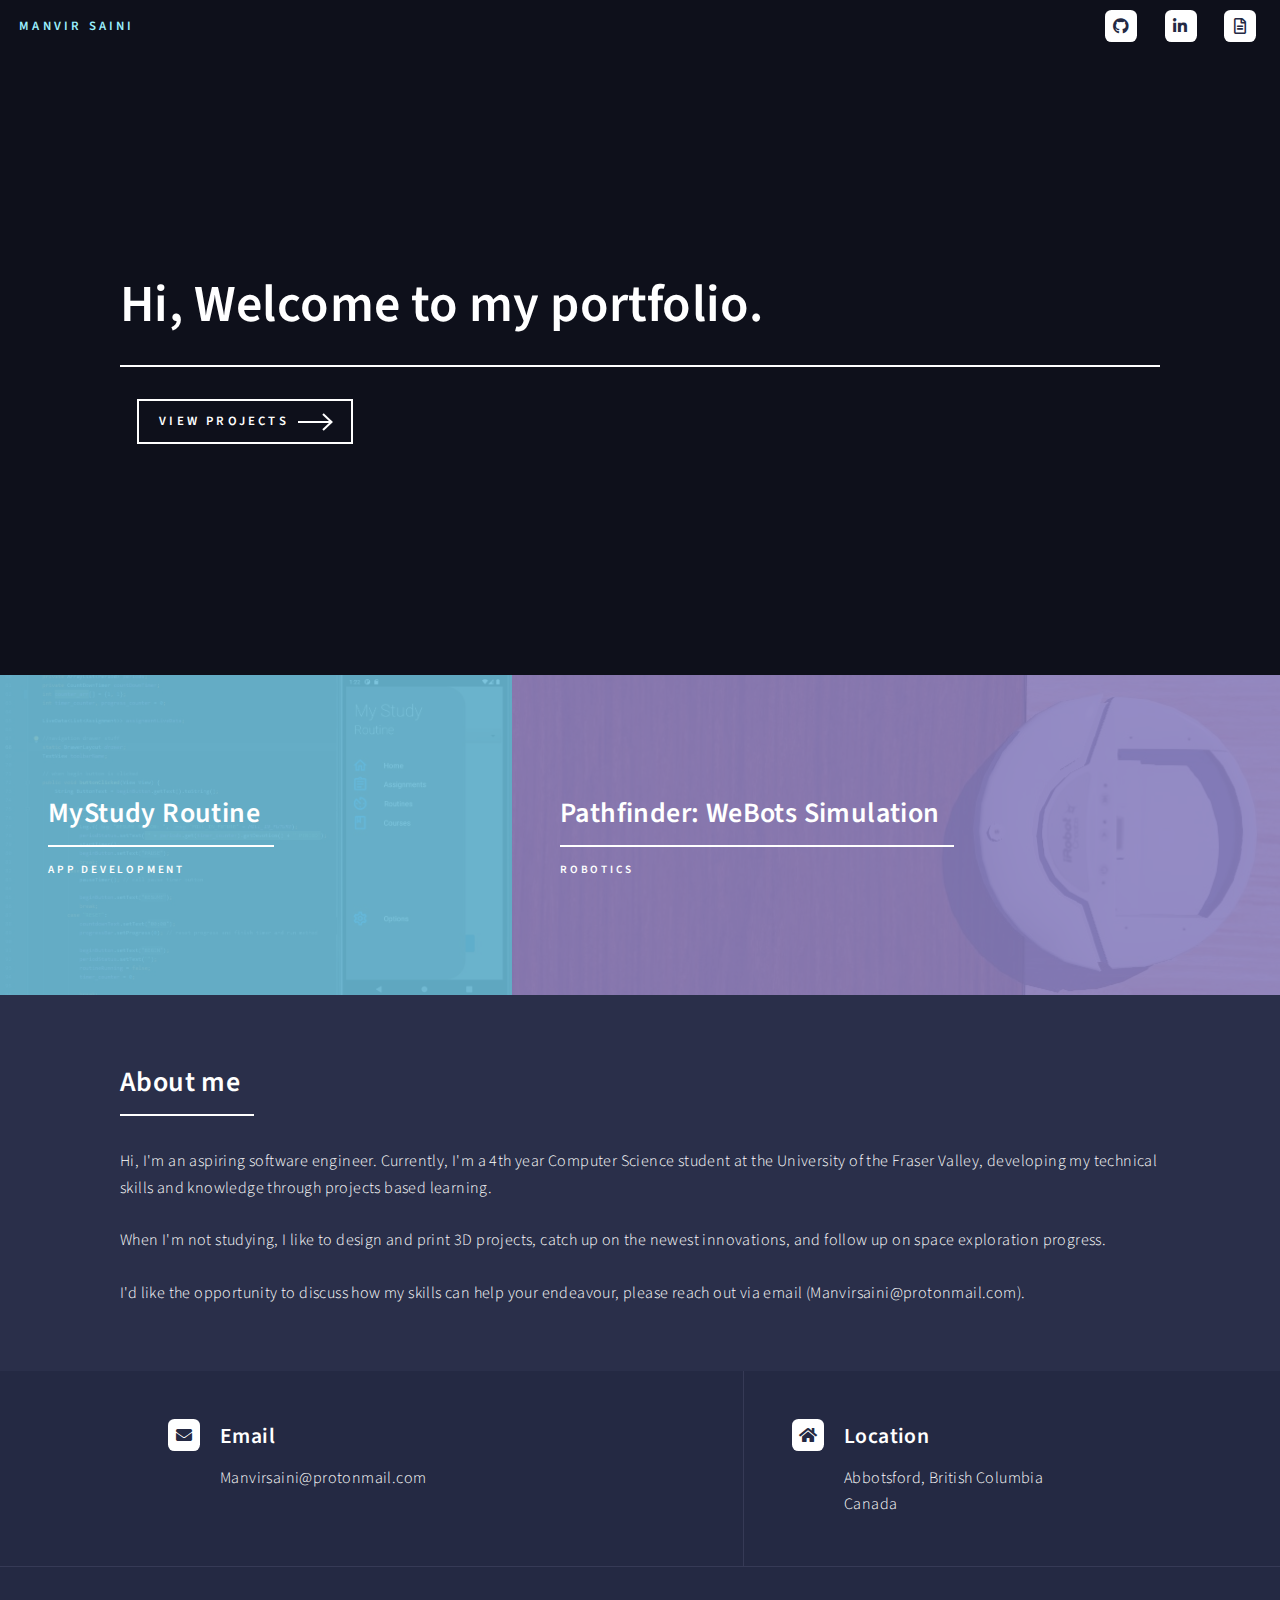
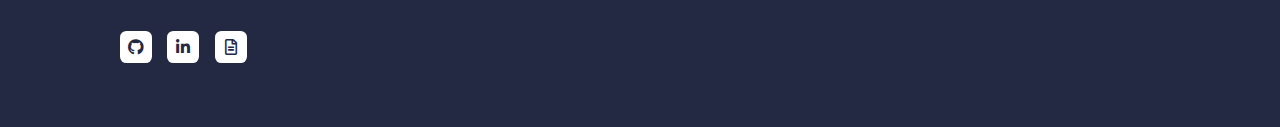
==== index.html @ 6ba1bb06 "fixed typo" ====
<!DOCTYPE HTML>
<html>
	<head>
		<title>Manvir's Portfolio</title>
		<meta charset="utf-8" />
		<meta name="viewport" content="width=device-width, initial-scale=1, user-scalable=no" />
		<link rel="stylesheet" href="assets/css/main.css" />
		<noscript><link rel="stylesheet" href="assets/css/noscript.css" /></noscript>
	</head>
	<body class="is-preload">
		
		<!-- Wrapper -->
		<div id="wrapper">
			
			<!-- Header -->
			<header id="header" class="alt">
				<a href="#two" class="logo"><span>Manvir Saini</span></a>
				
				<nav>
					<!-- <a href="#menu">Menu</a> -->
					<ul class="icons">
						<span><li><a href="https://github.com/manvirSaini" class="icon brands alt fa-github"><span class="label">GitHub</span></a></li></span>
						<span><li><a href="https://ca.linkedin.com/in/manvir-saini-23b30820a?challengeId=AQHy5572lwQhQQAAAXobe3FJ_lUNrQV_htCx8mKEVJ9C26SZuJfIcBvUyEwYtkXVBlSpKmvlD-Rg9SyqmaAj_BFJc_qrAPIp_A&submissionId=27fd4845-d875-8916-86c9-74bd8c653137" class="icon brands alt fa-linkedin-in"><span class="label">LinkedIn</span></a></li></span>
						<li><a href="MDA Resume - Manvir Saini (1).pdf" class="icon regular alt fa-file-alt"><span class="label">Resume</span></a></li>
					</ul>
				</nav>
			</header>
			
			
			<!-- Menu -->
			<!-- <nav id="menu">
				<ul class="links">
					<li><a href="index.html">Home</a></li>
					<li><a href="landing.html">Projects</a></li>
				</ul>
			</nav> -->
			
			<!-- Banner -->
			<section id="banner" class="major">

						<div class="stars">
							<div class="twinkling"></div>
							<!-- <div class="clouds"></div> -->
						</div>
						<div class="inner">
							<header class="major">
								<h1>Hi, Welcome to my portfolio.</h1>
							</header>
							<div class="content">
								<p> </p>
								<ul class="actions">
									<li><a href="#one" class="button next scrolly">View Projects</a></li>
								</ul>
							</div>
						</div>
					</section>

				<!-- Main -->
					<div id="main">

						<!-- One -->
							<section id="one" class="tiles">
								<!-- ###  App Development  ### -->
								<article>
									<span class="image">
										<img src="images/App_Navi.jpg" alt="" />
									</span>
									<header class="major">
										<h3><a href="#" id="myBtn" class="btn">MyStudy Routine</a></h3>
										<p>App Development</p>
									</header>

									<!-- The Modal -->
									<div id="myModal" class="modal">
										<!-- Modal content -->
										<div class="modal-content">
											<div class="modal-header">
												<span class="close">&times;</span>
												<li><h3>MyStudy Routine</h3></li>
											</div>
											<div class="modal-grid">
												<div>
													<img src="images/ezgif.com-gif-maker (3).gif"/>
												</div>
												<div>
													<div>
														<h3>About</h3>
														<p>
															A group collaborative effort to help students manage their school work. MyStudy Routine allows students to:
															<ul>
																<li>Track assignments</li>
																<li>Manage current courses</li>
																<li>Create routines to follow while studying</li>
															</ul>
														</p>
													</div>
													<div>
														<h3>What I learned</h3>
														<ul>
															<li>Using Git for version control with a team </li>
															<li>Software Engineering principals</li>
															<li>Android development</li>
														</ul>
													</div>
													<section>
														<ul class="icons">
															<span><li>Written in Java <i class="icon brands alt fa-java"></i></li></span>

															<span><li>Learn More: <a href="https://github.com/manvirSaini/Comp370-Infinity" class="icon brands alt fa-github"><span class="label">GitHub</span></a></li></span>
															
														</ul>
													</section>
												</div>
											</div>
										</div>
									</div>

								</article>

								<!-- ###  Robotics  ### -->
								<article >
									<span class="image" >
										<img src="images/Rumba.jpg" alt="" />
									</span>
									<header class="major">
										<h3><a href="#" id="myBtn2" class="btn">Pathfinder: WeBots Simulation</a></h3>
										<p>Robotics</p>

									</header>

									<!-- The Modal -->
									<!-- The Modal -->
									<div id="myModal" class="modal">
										<!-- Modal content -->
										<div class="modal-content2">
											<div class="modal-header">
												<span class="close">&times;</span>
												<li><h3>Pathfinder</h3></li>
											</div>
											<div class="modal-grid">
												<div>
													<!-- Slideshow container -->
													<div class="slideshow-container">

														<!-- Full-width images with number and caption text -->
														<div class="mySlides fade">
															<div class="numbertext">1 / 3</div>
															<img src="images/Board1.gif" style="width:100%">
															
														</div>
													
														<div class="mySlides fade">
															<div class="numbertext">2 / 3</div>
															<img src="images/Board2.gif" style="width:100%">
															
														</div>
													
														<div class="mySlides fade">
															<div class="numbertext">3 / 3</div>
															<img src="images/Board3.gif" style="width:100%">
															
														</div>
													
														<!-- Next and previous buttons
														<a class="back" onclick="plusSlides(-1)">&#10094;</a>
														<a class="forward" onclick="plusSlides(1)">&#10095;</a> -->
													</div>
													
													
													<!-- The dots/circles -->
													<!-- <div style="text-align:center">
														<span class="dot" onclick="currentSlide(1)"></span>
														<span class="dot" onclick="currentSlide(2)"></span>
														<span class="dot" onclick="currentSlide(3)"></span>
													</div> -->
												</div>
												<div>
													<div>
														<h3>About</h3>
														<P>An implementation of A* pathfinding algorithm in WeBots Simulator. Using the a 3 stage hierarchy setup this algorithm is able to adapt to it's environment to find its goal location</P>
														
													</div>
													<div>
														<h3>What I learned</h3>
														<ul>
															<li>A* Pathfinding algorithm </li>
															<li>Implementation of physics(Mechanics) into projects</li>
															<li>Use of simulators</li>
														</ul>
													</div>
													<section>
														<ul class="icons">
															<span><li>Written in Python <i class="icon brands alt fa-python"></i></li></span>

															<span><li>Learn More: <a href="https://github.com/manvirSaini/Pathfinder" class="icon brands alt fa-github"><span class="label">GitHub</span></a></li></span>
															
														</ul>
													</section>
												</div>
											</div>
										</div>
									</div>

								</article>

								<!-- <article>
									<span class="image">
										<img src="images/pic03.jpg" alt="" />
									</span>
									<header class="major">
										<h3><a href="landing.html" class="link">Magna</a></h3>
										<p>Lorem etiam nullam</p>
									</header>
								</article>

								<article>
									<span class="image">
										<img src="images/pic04.jpg" alt="" />
									</span>
									<header class="major">
										<h3><a href="landing.html" class="link">Ipsum</a></h3>
										<p>Nisl sed aliquam</p>
									</header>
								</article> -->

								<!-- <article>
									<span class="image">
										<img src="images/pic05.jpg" alt="" />
									</span>
									<header class="major">
										<h3><a href="landing.html" class="link">Consequat</a></h3>
										<p>Ipsum dolor sit amet</p>
									</header>
								</article>

								<article>
									<span class="image">
										<img src="images/pic06.jpg" alt="" />
									</span>
									<header class="major">
										<h3><a href="landing.html" class="link">Etiam</a></h3>
										<p>Feugiat amet tempus</p>
									</header>
								</article> -->
							</section>

						<!-- Two -->
							<section id="two">
								<div class="inner">
									<header class="major">
										<h2>About me</h2>
									</header>
									<p>Hi, I'm an aspiring software engineer. Currently, I'm a 4th year Computer Science student at the University of the Fraser Valley, developing my technical skills and knowledge through projects based learning.<br><br>
										 
									When I'm not studying, I like to design and print 3D projects, catch up on the newest innovations, and follow up on space exploration progress. 
										
									<br><br>
									I'd like the opportunity to discuss how my skills can help your endeavour, please reach out via email (Manvirsaini@protonmail.com). </p>
									<!-- <ul class="actions">
										<li><a href="landing.html" class="button next">Get Started</a></li>
									</ul> -->
								</div>
							</section>

					</div>

				<!-- Contact -->
					<section id="contact">
						<div class="inner">
							<section class="split">
								<section>
									<div class="contact-method">
										<span class="icon solid alt fa-envelope"></span>
										<h3>Email</h3>
										<span >Manvirsaini@protonmail.com</span>
									</div>
								</section>
							</section>

							<section class="split">
								<section>
									<div class="contact-method">
										<span class="icon solid alt fa-home"></span>
										<h3>Location</h3>
										<span>Abbotsford, British Columbia<br />
										Canada<br /></span>
									</div>
								</section>
							</section>
						</div>
					</section>

				<!-- Footer -->
					<footer id="footer">
						<div class="inner">
							<ul class="icons">
								<li><a href="https://github.com/manvirSaini" class="icon brands alt fa-github"><span class="label">GitHub</span></a></li>
								<li><a href="https://ca.linkedin.com/in/manvir-saini-23b30820a?challengeId=AQHy5572lwQhQQAAAXobe3FJ_lUNrQV_htCx8mKEVJ9C26SZuJfIcBvUyEwYtkXVBlSpKmvlD-Rg9SyqmaAj_BFJc_qrAPIp_A&submissionId=27fd4845-d875-8916-86c9-74bd8c653137" class="icon brands alt fa-linkedin-in"><span class="label">LinkedIn</span></a></li>
								<li><a href="Coop Resume - Manvir Saini (4).pdf" class="icon regular alt fa-file-alt"><span class="label">Resume</span></a></li>
							</ul>
						</div>
					</footer>

			</div>

		<!-- Scripts -->
			<script src="assets/js/jquery.min.js"></script>
			<script src="assets/js/jquery.scrolly.min.js"></script>
			<script src="assets/js/jquery.scrollex.min.js"></script>
			<script src="assets/js/browser.min.js"></script>
			<script src="assets/js/breakpoints.min.js"></script>
			<script src="assets/js/util.js"></script>
			<script src="assets/js/main.js"></script>

	</body>
</html>
---- assets/css/main.css ----
@import url(fontawesome-all.min.css);
@import url("https://fonts.googleapis.com/css?family=Source+Sans+Pro:300,300italic,600,600italic");
 

html, body, div, span, applet, object,
iframe, h1, h2, h3, h4, h5, h6, p, blockquote,
pre, a, abbr, acronym, address, big, cite,
code, del, dfn, em, img, ins, kbd, q, s, samp,
small, strike, strong, sub, sup, tt, var, b,
u, i, center, dl, dt, dd, ol, ul, li, fieldset,
form, label, legend, table, caption, tbody,
tfoot, thead, tr, th, td, article, aside,
canvas, details, embed, figure, figcaption,
footer, header, hgroup, menu, nav, output, ruby,
section, summary, time, mark, audio, video {
	margin: 0;
	padding: 0;
	border: 0;
	font-size: 100%;
	font: inherit;
	vertical-align: baseline;}

article, aside, details, figcaption, figure,
footer, header, hgroup, menu, nav, section {
	display: block;}

body {
	line-height: 1;
}

ol, ul {
	list-style: none;
}

blockquote, q {
	quotes: none;
}

	blockquote:before, blockquote:after, q:before, q:after {
		content: '';
		content: none;
	}

table {
	border-collapse: collapse;
	border-spacing: 0;
}

body {
	-webkit-text-size-adjust: none;
}

mark {
	background-color: transparent;
	color: inherit;
}

input::-moz-focus-inner {
	border: 0;
	padding: 0;
}

input, select, textarea {
	-moz-appearance: none;
	-webkit-appearance: none;
	-ms-appearance: none;
	appearance: none;
}

/* Basic */

	@-ms-viewport {
		width: device-width;
	}

	body {
		-ms-overflow-style: scrollbar;
	}

	@media screen and (max-width: 480px) {

		html, body {
			min-width: 320px;
		}

	}

	html {
		box-sizing: border-box;
	}

	*, *:before, *:after {
		box-sizing: inherit;
	}

	body {
		background: #242943;
	}

		body.is-preload *, body.is-preload *:before, body.is-preload *:after {
			-moz-animation: none !important;
			-webkit-animation: none !important;
			-ms-animation: none !important;
			animation: none !important;
			-moz-transition: none !important;
			-webkit-transition: none !important;
			-ms-transition: none !important;
			transition: none !important;
		}

/* Type */

	body, input, select, textarea {
		color: #ffffff;
		font-family: "Source Sans Pro", Helvetica, sans-serif;
		font-size: 17pt;
		font-weight: 300;
		letter-spacing: 0.025em;
		line-height: 1.65;
	}

		@media screen and (max-width: 1680px) {

			body, input, select, textarea {
				font-size: 14pt;
			}

		}

		@media screen and (max-width: 1280px) {

			body, input, select, textarea {
				font-size: 12pt;
			}

		}

		@media screen and (max-width: 360px) {

			body, input, select, textarea {
				font-size: 11pt;
			}

		}

	a {
		-moz-transition: color 0.2s ease-in-out, border-bottom-color 0.2s ease-in-out;
		-webkit-transition: color 0.2s ease-in-out, border-bottom-color 0.2s ease-in-out;
		-ms-transition: color 0.2s ease-in-out, border-bottom-color 0.2s ease-in-out;
		transition: color 0.2s ease-in-out, border-bottom-color 0.2s ease-in-out;
		border-bottom: dotted 1px;
		color: inherit;
		text-decoration: none;
	}

		a:hover {
			border-bottom-color: transparent;
			color: #9bf1ff !important;
		}

		a:active {
			color: #53e3fb !important;
		}

	strong, b {
		color: #ffffff;
		font-weight: 600;
	}

	em, i {
		font-style: italic;
	}

	p {
		margin: 0 0 2em 0;
	}

	h1, h2, h3, h4, h5, h6 {
		color: #ffffff;
		font-weight: 600;
		line-height: 1.65;
		margin: 0 0 1em 0;
	}

		h1 a, h2 a, h3 a, h4 a, h5 a, h6 a {
			color: inherit;
			border-bottom: 0;
		}

	h1 {
		font-size: 2.5em;
	}

	h2 {
		font-size: 1.75em;
	}

	h3 {
		font-size: 1.35em;
	}

	h4 {
		font-size: 1.1em;
	}

	h5 {
		font-size: 0.9em;
	}

	h6 {
		font-size: 0.7em;
	}

	@media screen and (max-width: 736px) {

		h1 {
			font-size: 2em;
		}

		h2 {
			font-size: 1.5em;
		}

		h3 {
			font-size: 1.25em;
		}

	}

	sub {
		font-size: 0.8em;
		position: relative;
		top: 0.5em;
	}

	sup {
		font-size: 0.8em;
		position: relative;
		top: -0.5em;
	}

	blockquote {
		border-left: solid 4px rgba(212, 212, 255, 0.1);
		font-style: italic;
		margin: 0 0 2em 0;
		padding: 0.5em 0 0.5em 2em;
	}

	code {
		background: rgba(212, 212, 255, 0.035);
		font-family: "Courier New", monospace;
		font-size: 0.9em;
		margin: 0 0.25em;
		padding: 0.25em 0.65em;
	}

	pre {
		-webkit-overflow-scrolling: touch;
		font-family: "Courier New", monospace;
		font-size: 0.9em;
		margin: 0 0 2em 0;
	}

		pre code {
			display: block;
			line-height: 1.75;
			padding: 1em 1.5em;
			overflow-x: auto;
		}

	hr {
		border: 0;
		border-bottom: solid 1px rgba(212, 212, 255, 0.1);
		margin: 2em 0;
	}

		hr.major {
			margin: 3em 0;
		}

	.align-left {
		text-align: left;
	}

	.align-center {
		text-align: center;
	}

	.align-right {
		text-align: right;
	}


/* Row */

	.row {
		display: flex;
		flex-wrap: wrap;
		box-sizing: border-box;
		align-items: stretch;
	}

		.row > * {
			box-sizing: border-box;
		}

		.row.gtr-uniform > * > :last-child {
			margin-bottom: 0;
		}

		.row.aln-left {
			justify-content: flex-start;
		}

		.row.aln-center {
			justify-content: center;
		}

		.row.aln-right {
			justify-content: flex-end;
		}

		.row.aln-top {
			align-items: flex-start;
		}

		.row.aln-middle {
			align-items: center;
		}

		.row.aln-bottom {
			align-items: flex-end;
		}

		.row > .imp {
			order: -1;
		}

		.row > .col-1 {
			width: 8.33333%;
		}

		.row > .off-1 {
			margin-left: 8.33333%;
		}

		.row > .col-2 {
			width: 16.66667%;
		}

		.row > .off-2 {
			margin-left: 16.66667%;
		}

		.row > .col-3 {
			width: 25%;
		}

		.row > .off-3 {
			margin-left: 25%;
		}

		.row > .col-4 {
			width: 33.33333%;
		}

		.row > .off-4 {
			margin-left: 33.33333%;
		}

		.row > .col-5 {
			width: 41.66667%;
		}

		.row > .off-5 {
			margin-left: 41.66667%;
		}

		.row > .col-6 {
			width: 50%;
		}

		.row > .off-6 {
			margin-left: 50%;
		}

		.row > .col-7 {
			width: 58.33333%;
		}

		.row > .off-7 {
			margin-left: 58.33333%;
		}

		.row > .col-8 {
			width: 66.66667%;
		}

		.row > .off-8 {
			margin-left: 66.66667%;
		}

		.row > .col-9 {
			width: 75%;
		}

		.row > .off-9 {
			margin-left: 75%;
		}

		.row > .col-10 {
			width: 83.33333%;
		}

		.row > .off-10 {
			margin-left: 83.33333%;
		}

		.row > .col-11 {
			width: 91.66667%;
		}

		.row > .off-11 {
			margin-left: 91.66667%;
		}

		.row > .col-12 {
			width: 100%;
		}

		.row > .off-12 {
			margin-left: 100%;
		}

		.row.gtr-0 {
			margin-top: 0;
			margin-left: 0em;
		}

			.row.gtr-0 > * {
				padding: 0 0 0 0em;
			}

			.row.gtr-0.gtr-uniform {
				margin-top: 0em;
			}

				.row.gtr-0.gtr-uniform > * {
					padding-top: 0em;
				}

		.row.gtr-25 {
			margin-top: 0;
			margin-left: -0.5em;
		}

			.row.gtr-25 > * {
				padding: 0 0 0 0.5em;
			}

			.row.gtr-25.gtr-uniform {
				margin-top: -0.5em;
			}

				.row.gtr-25.gtr-uniform > * {
					padding-top: 0.5em;
				}

		.row.gtr-50 {
			margin-top: 0;
			margin-left: -1em;
		}

			.row.gtr-50 > * {
				padding: 0 0 0 1em;
			}

			.row.gtr-50.gtr-uniform {
				margin-top: -1em;
			}

				.row.gtr-50.gtr-uniform > * {
					padding-top: 1em;
				}

		.row {
			margin-top: 0;
			margin-left: -2em;
		}

			.row > * {
				padding: 0 0 0 2em;
			}

			.row.gtr-uniform {
				margin-top: -2em;
			}

				.row.gtr-uniform > * {
					padding-top: 2em;
				}

		.row.gtr-150 {
			margin-top: 0;
			margin-left: -3em;
		}

			.row.gtr-150 > * {
				padding: 0 0 0 3em;
			}

			.row.gtr-150.gtr-uniform {
				margin-top: -3em;
			}

				.row.gtr-150.gtr-uniform > * {
					padding-top: 3em;
				}

		.row.gtr-200 {
			margin-top: 0;
			margin-left: -4em;
		}

			.row.gtr-200 > * {
				padding: 0 0 0 4em;
			}

			.row.gtr-200.gtr-uniform {
				margin-top: -4em;
			}

				.row.gtr-200.gtr-uniform > * {
					padding-top: 4em;
				}

		@media screen and (max-width: 1680px) {

			.row {
				display: flex;
				flex-wrap: wrap;
				box-sizing: border-box;
				align-items: stretch;
			}

				.row > * {
					box-sizing: border-box;
				}

				.row.gtr-uniform > * > :last-child {
					margin-bottom: 0;
				}

				.row.aln-left {
					justify-content: flex-start;
				}

				.row.aln-center {
					justify-content: center;
				}

				.row.aln-right {
					justify-content: flex-end;
				}

				.row.aln-top {
					align-items: flex-start;
				}

				.row.aln-middle {
					align-items: center;
				}

				.row.aln-bottom {
					align-items: flex-end;
				}

				.row > .imp-xlarge {
					order: -1;
				}

				.row > .col-1-xlarge {
					width: 8.33333%;
				}

				.row > .off-1-xlarge {
					margin-left: 8.33333%;
				}

				.row > .col-2-xlarge {
					width: 16.66667%;
				}

				.row > .off-2-xlarge {
					margin-left: 16.66667%;
				}

				.row > .col-3-xlarge {
					width: 25%;
				}

				.row > .off-3-xlarge {
					margin-left: 25%;
				}

				.row > .col-4-xlarge {
					width: 33.33333%;
				}

				.row > .off-4-xlarge {
					margin-left: 33.33333%;
				}

				.row > .col-5-xlarge {
					width: 41.66667%;
				}

				.row > .off-5-xlarge {
					margin-left: 41.66667%;
				}

				.row > .col-6-xlarge {
					width: 50%;
				}

				.row > .off-6-xlarge {
					margin-left: 50%;
				}

				.row > .col-7-xlarge {
					width: 58.33333%;
				}

				.row > .off-7-xlarge {
					margin-left: 58.33333%;
				}

				.row > .col-8-xlarge {
					width: 66.66667%;
				}

				.row > .off-8-xlarge {
					margin-left: 66.66667%;
				}

				.row > .col-9-xlarge {
					width: 75%;
				}

				.row > .off-9-xlarge {
					margin-left: 75%;
				}

				.row > .col-10-xlarge {
					width: 83.33333%;
				}

				.row > .off-10-xlarge {
					margin-left: 83.33333%;
				}

				.row > .col-11-xlarge {
					width: 91.66667%;
				}

				.row > .off-11-xlarge {
					margin-left: 91.66667%;
				}

				.row > .col-12-xlarge {
					width: 100%;
				}

				.row > .off-12-xlarge {
					margin-left: 100%;
				}

				.row.gtr-0 {
					margin-top: 0;
					margin-left: 0em;
				}

					.row.gtr-0 > * {
						padding: 0 0 0 0em;
					}

					.row.gtr-0.gtr-uniform {
						margin-top: 0em;
					}

						.row.gtr-0.gtr-uniform > * {
							padding-top: 0em;
						}

				.row.gtr-25 {
					margin-top: 0;
					margin-left: -0.5em;
				}

					.row.gtr-25 > * {
						padding: 0 0 0 0.5em;
					}

					.row.gtr-25.gtr-uniform {
						margin-top: -0.5em;
					}

						.row.gtr-25.gtr-uniform > * {
							padding-top: 0.5em;
						}

				.row.gtr-50 {
					margin-top: 0;
					margin-left: -1em;
				}

					.row.gtr-50 > * {
						padding: 0 0 0 1em;
					}

					.row.gtr-50.gtr-uniform {
						margin-top: -1em;
					}

						.row.gtr-50.gtr-uniform > * {
							padding-top: 1em;
						}

				.row {
					margin-top: 0;
					margin-left: -2em;
				}

					.row > * {
						padding: 0 0 0 2em;
					}

					.row.gtr-uniform {
						margin-top: -2em;
					}

						.row.gtr-uniform > * {
							padding-top: 2em;
						}

				.row.gtr-150 {
					margin-top: 0;
					margin-left: -3em;
				}

					.row.gtr-150 > * {
						padding: 0 0 0 3em;
					}

					.row.gtr-150.gtr-uniform {
						margin-top: -3em;
					}

						.row.gtr-150.gtr-uniform > * {
							padding-top: 3em;
						}

				.row.gtr-200 {
					margin-top: 0;
					margin-left: -4em;
				}

					.row.gtr-200 > * {
						padding: 0 0 0 4em;
					}

					.row.gtr-200.gtr-uniform {
						margin-top: -4em;
					}

						.row.gtr-200.gtr-uniform > * {
							padding-top: 4em;
						}

		}

		@media screen and (max-width: 1280px) {

			.row {
				display: flex;
				flex-wrap: wrap;
				box-sizing: border-box;
				align-items: stretch;
			}

				.row > * {
					box-sizing: border-box;
				}

				.row.gtr-uniform > * > :last-child {
					margin-bottom: 0;
				}

				.row.aln-left {
					justify-content: flex-start;
				}

				.row.aln-center {
					justify-content: center;
				}

				.row.aln-right {
					justify-content: flex-end;
				}

				.row.aln-top {
					align-items: flex-start;
				}

				.row.aln-middle {
					align-items: center;
				}

				.row.aln-bottom {
					align-items: flex-end;
				}

				.row > .imp-large {
					order: -1;
				}

				.row > .col-1-large {
					width: 8.33333%;
				}

				.row > .off-1-large {
					margin-left: 8.33333%;
				}

				.row > .col-2-large {
					width: 16.66667%;
				}

				.row > .off-2-large {
					margin-left: 16.66667%;
				}

				.row > .col-3-large {
					width: 25%;
				}

				.row > .off-3-large {
					margin-left: 25%;
				}

				.row > .col-4-large {
					width: 33.33333%;
				}

				.row > .off-4-large {
					margin-left: 33.33333%;
				}

				.row > .col-5-large {
					width: 41.66667%;
				}

				.row > .off-5-large {
					margin-left: 41.66667%;
				}

				.row > .col-6-large {
					width: 50%;
				}

				.row > .off-6-large {
					margin-left: 50%;
				}

				.row > .col-7-large {
					width: 58.33333%;
				}

				.row > .off-7-large {
					margin-left: 58.33333%;
				}

				.row > .col-8-large {
					width: 66.66667%;
				}

				.row > .off-8-large {
					margin-left: 66.66667%;
				}

				.row > .col-9-large {
					width: 75%;
				}

				.row > .off-9-large {
					margin-left: 75%;
				}

				.row > .col-10-large {
					width: 83.33333%;
				}

				.row > .off-10-large {
					margin-left: 83.33333%;
				}

				.row > .col-11-large {
					width: 91.66667%;
				}

				.row > .off-11-large {
					margin-left: 91.66667%;
				}

				.row > .col-12-large {
					width: 100%;
				}

				.row > .off-12-large {
					margin-left: 100%;
				}

				.row.gtr-0 {
					margin-top: 0;
					margin-left: 0em;
				}

					.row.gtr-0 > * {
						padding: 0 0 0 0em;
					}

					.row.gtr-0.gtr-uniform {
						margin-top: 0em;
					}

						.row.gtr-0.gtr-uniform > * {
							padding-top: 0em;
						}

				.row.gtr-25 {
					margin-top: 0;
					margin-left: -0.375em;
				}

					.row.gtr-25 > * {
						padding: 0 0 0 0.375em;
					}

					.row.gtr-25.gtr-uniform {
						margin-top: -0.375em;
					}

						.row.gtr-25.gtr-uniform > * {
							padding-top: 0.375em;
						}

				.row.gtr-50 {
					margin-top: 0;
					margin-left: -0.75em;
				}

					.row.gtr-50 > * {
						padding: 0 0 0 0.75em;
					}

					.row.gtr-50.gtr-uniform {
						margin-top: -0.75em;
					}

						.row.gtr-50.gtr-uniform > * {
							padding-top: 0.75em;
						}

				.row {
					margin-top: 0;
					margin-left: -1.5em;
				}

					.row > * {
						padding: 0 0 0 1.5em;
					}

					.row.gtr-uniform {
						margin-top: -1.5em;
					}

						.row.gtr-uniform > * {
							padding-top: 1.5em;
						}

				.row.gtr-150 {
					margin-top: 0;
					margin-left: -2.25em;
				}

					.row.gtr-150 > * {
						padding: 0 0 0 2.25em;
					}

					.row.gtr-150.gtr-uniform {
						margin-top: -2.25em;
					}

						.row.gtr-150.gtr-uniform > * {
							padding-top: 2.25em;
						}

				.row.gtr-200 {
					margin-top: 0;
					margin-left: -3em;
				}

					.row.gtr-200 > * {
						padding: 0 0 0 3em;
					}

					.row.gtr-200.gtr-uniform {
						margin-top: -3em;
					}

						.row.gtr-200.gtr-uniform > * {
							padding-top: 3em;
						}

		}

		@media screen and (max-width: 980px) {

			.row {
				display: flex;
				flex-wrap: wrap;
				box-sizing: border-box;
				align-items: stretch;
			}

				.row > * {
					box-sizing: border-box;
				}

				.row.gtr-uniform > * > :last-child {
					margin-bottom: 0;
				}

				.row.aln-left {
					justify-content: flex-start;
				}

				.row.aln-center {
					justify-content: center;
				}

				.row.aln-right {
					justify-content: flex-end;
				}

				.row.aln-top {
					align-items: flex-start;
				}

				.row.aln-middle {
					align-items: center;
				}

				.row.aln-bottom {
					align-items: flex-end;
				}

				.row > .imp-medium {
					order: -1;
				}

				.row > .col-1-medium {
					width: 8.33333%;
				}

				.row > .off-1-medium {
					margin-left: 8.33333%;
				}

				.row > .col-2-medium {
					width: 16.66667%;
				}

				.row > .off-2-medium {
					margin-left: 16.66667%;
				}

				.row > .col-3-medium {
					width: 25%;
				}

				.row > .off-3-medium {
					margin-left: 25%;
				}

				.row > .col-4-medium {
					width: 33.33333%;
				}

				.row > .off-4-medium {
					margin-left: 33.33333%;
				}

				.row > .col-5-medium {
					width: 41.66667%;
				}

				.row > .off-5-medium {
					margin-left: 41.66667%;
				}

				.row > .col-6-medium {
					width: 50%;
				}

				.row > .off-6-medium {
					margin-left: 50%;
				}

				.row > .col-7-medium {
					width: 58.33333%;
				}

				.row > .off-7-medium {
					margin-left: 58.33333%;
				}

				.row > .col-8-medium {
					width: 66.66667%;
				}

				.row > .off-8-medium {
					margin-left: 66.66667%;
				}

				.row > .col-9-medium {
					width: 75%;
				}

				.row > .off-9-medium {
					margin-left: 75%;
				}

				.row > .col-10-medium {
					width: 83.33333%;
				}

				.row > .off-10-medium {
					margin-left: 83.33333%;
				}

				.row > .col-11-medium {
					width: 91.66667%;
				}

				.row > .off-11-medium {
					margin-left: 91.66667%;
				}

				.row > .col-12-medium {
					width: 100%;
				}

				.row > .off-12-medium {
					margin-left: 100%;
				}

				.row.gtr-0 {
					margin-top: 0;
					margin-left: 0em;
				}

					.row.gtr-0 > * {
						padding: 0 0 0 0em;
					}

					.row.gtr-0.gtr-uniform {
						margin-top: 0em;
					}

						.row.gtr-0.gtr-uniform > * {
							padding-top: 0em;
						}

				.row.gtr-25 {
					margin-top: 0;
					margin-left: -0.375em;
				}

					.row.gtr-25 > * {
						padding: 0 0 0 0.375em;
					}

					.row.gtr-25.gtr-uniform {
						margin-top: -0.375em;
					}

						.row.gtr-25.gtr-uniform > * {
							padding-top: 0.375em;
						}

				.row.gtr-50 {
					margin-top: 0;
					margin-left: -0.75em;
				}

					.row.gtr-50 > * {
						padding: 0 0 0 0.75em;
					}

					.row.gtr-50.gtr-uniform {
						margin-top: -0.75em;
					}

						.row.gtr-50.gtr-uniform > * {
							padding-top: 0.75em;
						}

				.row {
					margin-top: 0;
					margin-left: -1.5em;
				}

					.row > * {
						padding: 0 0 0 1.5em;
					}

					.row.gtr-uniform {
						margin-top: -1.5em;
					}

						.row.gtr-uniform > * {
							padding-top: 1.5em;
						}

				.row.gtr-150 {
					margin-top: 0;
					margin-left: -2.25em;
				}

					.row.gtr-150 > * {
						padding: 0 0 0 2.25em;
					}

					.row.gtr-150.gtr-uniform {
						margin-top: -2.25em;
					}

						.row.gtr-150.gtr-uniform > * {
							padding-top: 2.25em;
						}

				.row.gtr-200 {
					margin-top: 0;
					margin-left: -3em;
				}

					.row.gtr-200 > * {
						padding: 0 0 0 3em;
					}

					.row.gtr-200.gtr-uniform {
						margin-top: -3em;
					}

						.row.gtr-200.gtr-uniform > * {
							padding-top: 3em;
						}

		}

		@media screen and (max-width: 736px) {

			.row {
				display: flex;
				flex-wrap: wrap;
				box-sizing: border-box;
				align-items: stretch;
			}

				.row > * {
					box-sizing: border-box;
				}

				.row.gtr-uniform > * > :last-child {
					margin-bottom: 0;
				}

				.row.aln-left {
					justify-content: flex-start;
				}

				.row.aln-center {
					justify-content: center;
				}

				.row.aln-right {
					justify-content: flex-end;
				}

				.row.aln-top {
					align-items: flex-start;
				}

				.row.aln-middle {
					align-items: center;
				}

				.row.aln-bottom {
					align-items: flex-end;
				}

				.row > .imp-small {
					order: -1;
				}

				.row > .col-1-small {
					width: 8.33333%;
				}

				.row > .off-1-small {
					margin-left: 8.33333%;
				}

				.row > .col-2-small {
					width: 16.66667%;
				}

				.row > .off-2-small {
					margin-left: 16.66667%;
				}

				.row > .col-3-small {
					width: 25%;
				}

				.row > .off-3-small {
					margin-left: 25%;
				}

				.row > .col-4-small {
					width: 33.33333%;
				}

				.row > .off-4-small {
					margin-left: 33.33333%;
				}

				.row > .col-5-small {
					width: 41.66667%;
				}

				.row > .off-5-small {
					margin-left: 41.66667%;
				}

				.row > .col-6-small {
					width: 50%;
				}

				.row > .off-6-small {
					margin-left: 50%;
				}

				.row > .col-7-small {
					width: 58.33333%;
				}

				.row > .off-7-small {
					margin-left: 58.33333%;
				}

				.row > .col-8-small {
					width: 66.66667%;
				}

				.row > .off-8-small {
					margin-left: 66.66667%;
				}

				.row > .col-9-small {
					width: 75%;
				}

				.row > .off-9-small {
					margin-left: 75%;
				}

				.row > .col-10-small {
					width: 83.33333%;
				}

				.row > .off-10-small {
					margin-left: 83.33333%;
				}

				.row > .col-11-small {
					width: 91.66667%;
				}

				.row > .off-11-small {
					margin-left: 91.66667%;
				}

				.row > .col-12-small {
					width: 100%;
				}

				.row > .off-12-small {
					margin-left: 100%;
				}

				.row.gtr-0 {
					margin-top: 0;
					margin-left: 0em;
				}

					.row.gtr-0 > * {
						padding: 0 0 0 0em;
					}

					.row.gtr-0.gtr-uniform {
						margin-top: 0em;
					}

						.row.gtr-0.gtr-uniform > * {
							padding-top: 0em;
						}

				.row.gtr-25 {
					margin-top: 0;
					margin-left: -0.3125em;
				}

					.row.gtr-25 > * {
						padding: 0 0 0 0.3125em;
					}

					.row.gtr-25.gtr-uniform {
						margin-top: -0.3125em;
					}

						.row.gtr-25.gtr-uniform > * {
							padding-top: 0.3125em;
						}

				.row.gtr-50 {
					margin-top: 0;
					margin-left: -0.625em;
				}

					.row.gtr-50 > * {
						padding: 0 0 0 0.625em;
					}

					.row.gtr-50.gtr-uniform {
						margin-top: -0.625em;
					}

						.row.gtr-50.gtr-uniform > * {
							padding-top: 0.625em;
						}

				.row {
					margin-top: 0;
					margin-left: -1.25em;
				}

					.row > * {
						padding: 0 0 0 1.25em;
					}

					.row.gtr-uniform {
						margin-top: -1.25em;
					}

						.row.gtr-uniform > * {
							padding-top: 1.25em;
						}

				.row.gtr-150 {
					margin-top: 0;
					margin-left: -1.875em;
				}

					.row.gtr-150 > * {
						padding: 0 0 0 1.875em;
					}

					.row.gtr-150.gtr-uniform {
						margin-top: -1.875em;
					}

						.row.gtr-150.gtr-uniform > * {
							padding-top: 1.875em;
						}

				.row.gtr-200 {
					margin-top: 0;
					margin-left: -2.5em;
				}

					.row.gtr-200 > * {
						padding: 0 0 0 2.5em;
					}

					.row.gtr-200.gtr-uniform {
						margin-top: -2.5em;
					}

						.row.gtr-200.gtr-uniform > * {
							padding-top: 2.5em;
						}

		}

		@media screen and (max-width: 480px) {

			.row {
				display: flex;
				flex-wrap: wrap;
				box-sizing: border-box;
				align-items: stretch;
			}

				.row > * {
					box-sizing: border-box;
				}

				.row.gtr-uniform > * > :last-child {
					margin-bottom: 0;
				}

				.row.aln-left {
					justify-content: flex-start;
				}

				.row.aln-center {
					justify-content: center;
				}

				.row.aln-right {
					justify-content: flex-end;
				}

				.row.aln-top {
					align-items: flex-start;
				}

				.row.aln-middle {
					align-items: center;
				}

				.row.aln-bottom {
					align-items: flex-end;
				}

				.row > .imp-xsmall {
					order: -1;
				}

				.row > .col-1-xsmall {
					width: 8.33333%;
				}

				.row > .off-1-xsmall {
					margin-left: 8.33333%;
				}

				.row > .col-2-xsmall {
					width: 16.66667%;
				}

				.row > .off-2-xsmall {
					margin-left: 16.66667%;
				}

				.row > .col-3-xsmall {
					width: 25%;
				}

				.row > .off-3-xsmall {
					margin-left: 25%;
				}

				.row > .col-4-xsmall {
					width: 33.33333%;
				}

				.row > .off-4-xsmall {
					margin-left: 33.33333%;
				}

				.row > .col-5-xsmall {
					width: 41.66667%;
				}

				.row > .off-5-xsmall {
					margin-left: 41.66667%;
				}

				.row > .col-6-xsmall {
					width: 50%;
				}

				.row > .off-6-xsmall {
					margin-left: 50%;
				}

				.row > .col-7-xsmall {
					width: 58.33333%;
				}

				.row > .off-7-xsmall {
					margin-left: 58.33333%;
				}

				.row > .col-8-xsmall {
					width: 66.66667%;
				}

				.row > .off-8-xsmall {
					margin-left: 66.66667%;
				}

				.row > .col-9-xsmall {
					width: 75%;
				}

				.row > .off-9-xsmall {
					margin-left: 75%;
				}

				.row > .col-10-xsmall {
					width: 83.33333%;
				}

				.row > .off-10-xsmall {
					margin-left: 83.33333%;
				}

				.row > .col-11-xsmall {
					width: 91.66667%;
				}

				.row > .off-11-xsmall {
					margin-left: 91.66667%;
				}

				.row > .col-12-xsmall {
					width: 100%;
				}

				.row > .off-12-xsmall {
					margin-left: 100%;
				}

				.row.gtr-0 {
					margin-top: 0;
					margin-left: 0em;
				}

					.row.gtr-0 > * {
						padding: 0 0 0 0em;
					}

					.row.gtr-0.gtr-uniform {
						margin-top: 0em;
					}

						.row.gtr-0.gtr-uniform > * {
							padding-top: 0em;
						}

				.row.gtr-25 {
					margin-top: 0;
					margin-left: -0.3125em;
				}

					.row.gtr-25 > * {
						padding: 0 0 0 0.3125em;
					}

					.row.gtr-25.gtr-uniform {
						margin-top: -0.3125em;
					}

						.row.gtr-25.gtr-uniform > * {
							padding-top: 0.3125em;
						}

				.row.gtr-50 {
					margin-top: 0;
					margin-left: -0.625em;
				}

					.row.gtr-50 > * {
						padding: 0 0 0 0.625em;
					}

					.row.gtr-50.gtr-uniform {
						margin-top: -0.625em;
					}

						.row.gtr-50.gtr-uniform > * {
							padding-top: 0.625em;
						}

				.row {
					margin-top: 0;
					margin-left: -1.25em;
				}

					.row > * {
						padding: 0 0 0 1.25em;
					}

					.row.gtr-uniform {
						margin-top: -1.25em;
					}

						.row.gtr-uniform > * {
							padding-top: 1.25em;
						}

				.row.gtr-150 {
					margin-top: 0;
					margin-left: -1.875em;
				}

					.row.gtr-150 > * {
						padding: 0 0 0 1.875em;
					}

					.row.gtr-150.gtr-uniform {
						margin-top: -1.875em;
					}

						.row.gtr-150.gtr-uniform > * {
							padding-top: 1.875em;
						}

				.row.gtr-200 {
					margin-top: 0;
					margin-left: -2.5em;
				}

					.row.gtr-200 > * {
						padding: 0 0 0 2.5em;
					}

					.row.gtr-200.gtr-uniform {
						margin-top: -2.5em;
					}

						.row.gtr-200.gtr-uniform > * {
							padding-top: 2.5em;
						}

		}

/* Section/Article */

	section.special, article.special {
		text-align: center;
	}

	header.major {
		width: -moz-max-content;
		width: -webkit-max-content;
		width: -ms-max-content;
		width: max-content;
		margin-bottom: 2em;
	}

		header.major > :first-child {
			margin-bottom: 0;
			width: calc(100% + 0.5em);
		}

			header.major > :first-child:after {
				content: '';
				background-color: #ffffff;
				display: block;
				height: 2px;
				margin: 0.325em 0 0.5em 0;
				width: 100%;
			}

		header.major > p {
			font-size: 0.7em;
			font-weight: 600;
			letter-spacing: 0.25em;
			margin-bottom: 0;
			text-transform: uppercase;
		}

		body.is-ie header.major > :first-child:after {
			max-width: 9em;
		}

		body.is-ie header.major > h1:after {
			max-width: 100% !important;
		}

	@media screen and (max-width: 736px) {

		header.major > p br {
			display: none;
		}

	}

/* Form */

	form {
		margin: 0 0 2em 0;
	}

		form > :last-child {
			margin-bottom: 0;
		}

		form > .fields {
			display: -moz-flex;
			display: -webkit-flex;
			display: -ms-flex;
			display: flex;
			-moz-flex-wrap: wrap;
			-webkit-flex-wrap: wrap;
			-ms-flex-wrap: wrap;
			flex-wrap: wrap;
			width: calc(100% + 3em);
			margin: -1.5em 0 2em -1.5em;
		}

			form > .fields > .field {
				-moz-flex-grow: 0;
				-webkit-flex-grow: 0;
				-ms-flex-grow: 0;
				flex-grow: 0;
				-moz-flex-shrink: 0;
				-webkit-flex-shrink: 0;
				-ms-flex-shrink: 0;
				flex-shrink: 0;
				padding: 1.5em 0 0 1.5em;
				width: calc(100% - 1.5em);
			}

				form > .fields > .field.half {
					width: calc(50% - 0.75em);
				}

				form > .fields > .field.third {
					width: calc(100%/3 - 0.5em);
				}

				form > .fields > .field.quarter {
					width: calc(25% - 0.375em);
				}

		@media screen and (max-width: 480px) {

			form > .fields {
				width: calc(100% + 3em);
				margin: -1.5em 0 2em -1.5em;
			}

				form > .fields > .field {
					padding: 1.5em 0 0 1.5em;
					width: calc(100% - 1.5em);
				}

					form > .fields > .field.half {
						width: calc(100% - 1.5em);
					}

					form > .fields > .field.third {
						width: calc(100% - 1.5em);
					}

					form > .fields > .field.quarter {
						width: calc(100% - 1.5em);
					}

		}

	label {
		color: #ffffff;
		display: block;
		font-size: 0.8em;
		font-weight: 600;
		letter-spacing: 0.25em;
		margin: 0 0 1em 0;
		text-transform: uppercase;
	}

	input[type="text"],
	input[type="password"],
	input[type="email"],
	input[type="tel"],
	input[type="search"],
	input[type="url"],
	select,
	textarea {
		-moz-appearance: none;
		-webkit-appearance: none;
		-ms-appearance: none;
		appearance: none;
		background: rgba(212, 212, 255, 0.035);
		border: none;
		border-radius: 0;
		color: inherit;
		display: block;
		outline: 0;
		padding: 0 1em;
		text-decoration: none;
		width: 100%;
	}

		input[type="text"]:invalid,
		input[type="password"]:invalid,
		input[type="email"]:invalid,
		input[type="tel"]:invalid,
		input[type="search"]:invalid,
		input[type="url"]:invalid,
		select:invalid,
		textarea:invalid {
			box-shadow: none;
		}

		input[type="text"]:focus,
		input[type="password"]:focus,
		input[type="email"]:focus,
		input[type="tel"]:focus,
		input[type="search"]:focus,
		input[type="url"]:focus,
		select:focus,
		textarea:focus {
			border-color: #9bf1ff;
			box-shadow: 0 0 0 2px #9bf1ff;
		}

	select {
		background-image: url("data:image/svg+xml;charset=utf8,%3Csvg xmlns='http://www.w3.org/2000/svg' width='40' height='40' preserveAspectRatio='none' viewBox='0 0 40 40'%3E%3Cpath d='M9.4,12.3l10.4,10.4l10.4-10.4c0.2-0.2,0.5-0.4,0.9-0.4c0.3,0,0.6,0.1,0.9,0.4l3.3,3.3c0.2,0.2,0.4,0.5,0.4,0.9 c0,0.4-0.1,0.6-0.4,0.9L20.7,31.9c-0.2,0.2-0.5,0.4-0.9,0.4c-0.3,0-0.6-0.1-0.9-0.4L4.3,17.3c-0.2-0.2-0.4-0.5-0.4-0.9 c0-0.4,0.1-0.6,0.4-0.9l3.3-3.3c0.2-0.2,0.5-0.4,0.9-0.4S9.1,12.1,9.4,12.3z' fill='rgba(212, 212, 255, 0.1)' /%3E%3C/svg%3E");
		background-size: 1.25rem;
		background-repeat: no-repeat;
		background-position: calc(100% - 1rem) center;
		height: 2.75em;
		padding-right: 2.75em;
		text-overflow: ellipsis;
	}

		select option {
			color: #ffffff;
			background: #242943;
		}

		select:focus::-ms-value {
			background-color: transparent;
		}

		select::-ms-expand {
			display: none;
		}

	input[type="text"],
	input[type="password"],
	input[type="email"],
	input[type="tel"],
	input[type="search"],
	input[type="url"],
	select {
		height: 2.75em;
	}

	textarea {
		padding: 0.75em 1em;
	}

	input[type="checkbox"],
	input[type="radio"] {
		-moz-appearance: none;
		-webkit-appearance: none;
		-ms-appearance: none;
		appearance: none;
		display: block;
		float: left;
		margin-right: -2em;
		opacity: 0;
		width: 1em;
		z-index: -1;
	}

		input[type="checkbox"] + label,
		input[type="radio"] + label {
			text-decoration: none;
			color: #ffffff;
			cursor: pointer;
			display: inline-block;
			font-weight: 300;
			padding-left: 2.65em;
			padding-right: 0.75em;
			position: relative;
		}

			input[type="checkbox"] + label:before,
			input[type="radio"] + label:before {
				-moz-osx-font-smoothing: grayscale;
				-webkit-font-smoothing: antialiased;
				display: inline-block;
				font-style: normal;
				font-variant: normal;
				text-rendering: auto;
				line-height: 1;
				text-transform: none !important;
				font-family: 'Font Awesome 5 Free';
				font-weight: 900;
			}

			input[type="checkbox"] + label:before,
			input[type="radio"] + label:before {
				background: rgba(212, 212, 255, 0.035);
				content: '';
				display: inline-block;
				font-size: 0.8em;
				height: 2.0625em;
				left: 0;
				letter-spacing: 0;
				line-height: 2.0625em;
				position: absolute;
				text-align: center;
				top: 0;
				width: 2.0625em;
			}

		input[type="checkbox"]:checked + label:before,
		input[type="radio"]:checked + label:before {
			background: #ffffff;
			border-color: #9bf1ff;
			content: '\f00c';
			color: #242943;
		}

		input[type="checkbox"]:focus + label:before,
		input[type="radio"]:focus + label:before {
			box-shadow: 0 0 0 2px #9bf1ff;
		}

	input[type="radio"] + label:before {
		border-radius: 100%;
	}

	::-webkit-input-placeholder {
		color: rgba(244, 244, 255, 0.2) !important;
		opacity: 1.0;
	}

	:-moz-placeholder {
		color: rgba(244, 244, 255, 0.2) !important;
		opacity: 1.0;
	}

	::-moz-placeholder {
		color: rgba(244, 244, 255, 0.2) !important;
		opacity: 1.0;
	}

	:-ms-input-placeholder {
		color: rgba(244, 244, 255, 0.2) !important;
		opacity: 1.0;
	}

/* Box */

	.box {
		border: solid 1px rgba(212, 212, 255, 0.1);
		margin-bottom: 2em;
		padding: 1.5em;
	}

		.box > :last-child,
		.box > :last-child > :last-child,
		.box > :last-child > :last-child > :last-child {
			margin-bottom: 0;
		}

		.box.alt {
			border: 0;
			border-radius: 0;
			padding: 0;
		}

/* Icon */

	.icon {
		text-decoration: none;
		border-bottom: none;
		position: relative;
	}

		.icon:before {
			-moz-osx-font-smoothing: grayscale;
			-webkit-font-smoothing: antialiased;
			display: inline-block;
			font-style: normal;
			font-variant: normal;
			text-rendering: auto;
			line-height: 1;
			text-transform: none !important;
			font-family: 'Font Awesome 5 Free';
			font-weight: 400;
		}

		.icon > .label {
			display: none;
		}

		.icon:before {
			line-height: inherit;
		}

		.icon.solid:before {
			font-weight: 900;
		}

		.icon.brands:before {
			font-family: 'Font Awesome 5 Brands';
		}

		.icon.alt:before {
			background-color: #ffffff;
			border-radius: 20%;
			color: #242943;
			display: inline-block;
			height: 2em;
			line-height: 2em;
			text-align: center;
			width: 2em;
		}

	a.icon.alt:before {
		-moz-transition: background-color 0.2s ease-in-out;
		-webkit-transition: background-color 0.2s ease-in-out;
		-ms-transition: background-color 0.2s ease-in-out;
		transition: background-color 0.2s ease-in-out;
	}

	a.icon.alt:hover:before {
		background-color: #6fc3df;
	}

	a.icon.alt:active:before {
		background-color: #37a6cb;
	}

/* Image */

	.image {
		border: 0;
		display: inline-block;
		position: relative;
		object-fit: cover;
	}

		.image img {
			display: block;
			object-fit: cover;
		}

		.image.left, .image.right {
			max-width: 30%;
		}

			.image.left img, .image.right img {
				width: 100%;
			}

		.image.left {
			float: left;
			margin: 0 1.5em 1.25em 0;
			top: 0.25em;
		}

		.image.right {
			float: right;
			margin: 0 0 1.25em 1.5em;
			top: 0.25em;
		}

		.image.fit {
			display: block;
			margin: 0 0 2em 0;
			width: 100%;
		}

			.image.fit img {
				width: 100%;
			}

		.image.main {
			display: block;
			margin: 2.5em 0;
			width: 100%;
		}

			.image.main img {
				width: 100%;
			}

			@media screen and (max-width: 736px) {

				.image.main {
					margin: 1.5em 0;
				}

			}

/* List */

	ol {
		list-style: decimal;
		margin: 0 0 2em 0;
		padding-left: 1.25em;
	}

		ol li {
			padding-left: 0.25em;
		}

	ul {
		list-style: disc;
		margin: 0 0 2em 0;
		padding-left: 1em;
	}

		ul li {
			padding-left: 0.5em;
		}

		ul.alt {
			list-style: none;
			padding-left: 0;
		}

			ul.alt li {
				border-top: solid 1px rgba(212, 212, 255, 0.1);
				padding: 0.5em 0;
			}

				ul.alt li:first-child {
					border-top: 0;
					padding-top: 0;
				}

	dl {
		margin: 0 0 2em 0;
	}

		dl dt {
			display: block;
			font-weight: 600;
			margin: 0 0 1em 0;
		}

		dl dd {
			margin-left: 2em;
		}

/* Actions */

	ul.actions {
		display: -moz-flex;
		display: -webkit-flex;
		display: -ms-flex;
		display: flex;
		cursor: default;
		list-style: none;
		margin-left: -1em;
		padding-left: 0;
	}

		ul.actions li {
			padding: 0 0 0 1em;
			vertical-align: middle;
		}

		ul.actions.special {
			-moz-justify-content: center;
			-webkit-justify-content: center;
			-ms-justify-content: center;
			justify-content: center;
			width: 100%;
			margin-left: 0;
		}

			ul.actions.special li:first-child {
				padding-left: 0;
			}

		ul.actions.stacked {
			-moz-flex-direction: column;
			-webkit-flex-direction: column;
			-ms-flex-direction: column;
			flex-direction: column;
			margin-left: 0;
		}

			ul.actions.stacked li {
				padding: 1.3em 0 0 0;
			}

				ul.actions.stacked li:first-child {
					padding-top: 0;
				}

		ul.actions.fit {
			width: calc(100% + 1em);
		}

			ul.actions.fit li {
				-moz-flex-grow: 1;
				-webkit-flex-grow: 1;
				-ms-flex-grow: 1;
				flex-grow: 1;
				-moz-flex-shrink: 1;
				-webkit-flex-shrink: 1;
				-ms-flex-shrink: 1;
				flex-shrink: 1;
				width: 100%;
			}

				ul.actions.fit li > * {
					width: 100%;
				}

			ul.actions.fit.stacked {
				width: 100%;
			}

/* Icons */

	ul.icons {
		cursor: default;
		list-style: none;
		padding-left: 0;
	}

		ul.icons li {
			display: inline-block;
			padding: 0 0.75em 0 0;
		}

			ul.icons li:last-child {
				padding-right: 0;
			}

		@media screen and (max-width: 736px) {

			ul.icons li {
				padding: 0 0.75em 0 0;
			}

		}

/* Pagination */

	ul.pagination {
		cursor: default;
		list-style: none;
		padding-left: 0;
	}

		ul.pagination li {
			display: inline-block;
			padding-left: 0;
			vertical-align: middle;
		}

			ul.pagination li > .page {
				-moz-transition: background-color 0.2s ease-in-out, color 0.2s ease-in-out;
				-webkit-transition: background-color 0.2s ease-in-out, color 0.2s ease-in-out;
				-ms-transition: background-color 0.2s ease-in-out, color 0.2s ease-in-out;
				transition: background-color 0.2s ease-in-out, color 0.2s ease-in-out;
				border-bottom: 0;
				display: inline-block;
				font-size: 0.8em;
				font-weight: 600;
				height: 1.5em;
				line-height: 1.5em;
				margin: 0 0.125em;
				min-width: 1.5em;
				padding: 0 0.5em;
				text-align: center;
			}

				ul.pagination li > .page.active {
					background-color: #ffffff;
					color: #242943;
				}

					ul.pagination li > .page.active:hover {
						background-color: #9bf1ff;
						color: #242943 !important;
					}

					ul.pagination li > .page.active:active {
						background-color: #53e3fb;
					}

			ul.pagination li:first-child {
				padding-right: 0.75em;
			}

			ul.pagination li:last-child {
				padding-left: 0.75em;
			}

		@media screen and (max-width: 480px) {

			ul.pagination li:nth-child(n+2):nth-last-child(n+2) {
				display: none;
			}

			ul.pagination li:first-child {
				padding-right: 0;
			}

		}

/* Table */

	.table-wrapper {
		-webkit-overflow-scrolling: touch;
		overflow-x: auto;
	}

	table {
		margin: 0 0 2em 0;
		width: 100%;
	}

		table tbody tr {
			border: solid 1px rgba(212, 212, 255, 0.1);
			border-left: 0;
			border-right: 0;
		}

			table tbody tr:nth-child(2n + 1) {
				background-color: rgba(212, 212, 255, 0.035);
			}

		table td {
			padding: 0.75em 0.75em;
		}

		table th {
			color: #ffffff;
			font-size: 0.9em;
			font-weight: 600;
			padding: 0 0.75em 0.75em 0.75em;
			text-align: left;
		}

		table thead {
			border-bottom: solid 2px rgba(212, 212, 255, 0.1);
		}

		table tfoot {
			border-top: solid 2px rgba(212, 212, 255, 0.1);
		}

		table.alt {
			border-collapse: separate;
		}

			table.alt tbody tr td {
				border: solid 1px rgba(212, 212, 255, 0.1);
				border-left-width: 0;
				border-top-width: 0;
			}

				table.alt tbody tr td:first-child {
					border-left-width: 1px;
				}

			table.alt tbody tr:first-child td {
				border-top-width: 1px;
			}

			table.alt thead {
				border-bottom: 0;
			}

			table.alt tfoot {
				border-top: 0;
			}

/* Button */

	input[type="submit"],
	input[type="reset"],
	input[type="button"],
	button,
	.button {
		-moz-appearance: none;
		-webkit-appearance: none;
		-ms-appearance: none;
		appearance: none;
		-moz-transition: background-color 0.2s ease-in-out, box-shadow 0.2s ease-in-out, color 0.2s ease-in-out;
		-webkit-transition: background-color 0.2s ease-in-out, box-shadow 0.2s ease-in-out, color 0.2s ease-in-out;
		-ms-transition: background-color 0.2s ease-in-out, box-shadow 0.2s ease-in-out, color 0.2s ease-in-out;
		transition: background-color 0.2s ease-in-out, box-shadow 0.2s ease-in-out, color 0.2s ease-in-out;
		background-color: transparent;
		border: 0;
		border-radius: 0;
		box-shadow: inset 0 0 0 2px #ffffff;
		color: #ffffff;
		cursor: pointer;
		display: inline-block;
		font-size: 0.8em;
		font-weight: 600;
		height: 3.5em;
		letter-spacing: 0.25em;
		line-height: 3.5em;
		padding: 0 1.75em;
		text-align: center;
		text-decoration: none;
		text-transform: uppercase;
		white-space: nowrap;
	}

		input[type="submit"]:hover, input[type="submit"]:active,
		input[type="reset"]:hover,
		input[type="reset"]:active,
		input[type="button"]:hover,
		input[type="button"]:active,
		button:hover,
		button:active,
		.button:hover,
		.button:active {
			box-shadow: inset 0 0 0 2px #9bf1ff;
			color: #9bf1ff;
		}

		input[type="submit"]:active,
		input[type="reset"]:active,
		input[type="button"]:active,
		button:active,
		.button:active {
			background-color: rgba(155, 241, 255, 0.1);
			box-shadow: inset 0 0 0 2px #53e3fb;
			color: #53e3fb;
		}

		input[type="submit"].icon:before,
		input[type="reset"].icon:before,
		input[type="button"].icon:before,
		button.icon:before,
		.button.icon:before {
			margin-right: 0.5em;
		}

		input[type="submit"].fit,
		input[type="reset"].fit,
		input[type="button"].fit,
		button.fit,
		.button.fit {
			width: 100%;
		}

		input[type="submit"].small,
		input[type="reset"].small,
		input[type="button"].small,
		button.small,
		.button.small {
			font-size: 0.6em;
		}

		input[type="submit"].large,
		input[type="reset"].large,
		input[type="button"].large,
		button.large,
		.button.large {
			font-size: 1.25em;
			height: 3em;
			line-height: 3em;
		}

		input[type="submit"].next,
		input[type="reset"].next,
		input[type="button"].next,
		button.next,
		.button.next {
			padding-right: 4.5em;
			position: relative;
		}

			input[type="submit"].next:before, input[type="submit"].next:after,
			input[type="reset"].next:before,
			input[type="reset"].next:after,
			input[type="button"].next:before,
			input[type="button"].next:after,
			button.next:before,
			button.next:after,
			.button.next:before,
			.button.next:after {
				-moz-transition: opacity 0.2s ease-in-out;
				-webkit-transition: opacity 0.2s ease-in-out;
				-ms-transition: opacity 0.2s ease-in-out;
				transition: opacity 0.2s ease-in-out;
				background-position: center right;
				background-repeat: no-repeat;
				background-size: 36px 24px;
				content: '';
				display: block;
				height: 100%;
				position: absolute;
				right: 1.5em;
				top: 0;
				vertical-align: middle;
				width: 36px;
			}

			input[type="submit"].next:before,
			input[type="reset"].next:before,
			input[type="button"].next:before,
			button.next:before,
			.button.next:before {
				background-image: url("data:image/svg+xml;charset=utf8,%3Csvg xmlns='http://www.w3.org/2000/svg' xmlns:xlink='http://www.w3.org/1999/xlink' width='36px' height='24px' viewBox='0 0 36 24' zoomAndPan='disable'%3E%3Cstyle%3Eline %7B stroke: %23ffffff%3B stroke-width: 2px%3B %7D%3C/style%3E%3Cline x1='0' y1='12' x2='34' y2='12' /%3E%3Cline x1='25' y1='4' x2='34' y2='12.5' /%3E%3Cline x1='25' y1='20' x2='34' y2='11.5' /%3E%3C/svg%3E");
			}

			input[type="submit"].next:after,
			input[type="reset"].next:after,
			input[type="button"].next:after,
			button.next:after,
			.button.next:after {
				background-image: url("data:image/svg+xml;charset=utf8,%3Csvg xmlns='http://www.w3.org/2000/svg' xmlns:xlink='http://www.w3.org/1999/xlink' width='36px' height='24px' viewBox='0 0 36 24' zoomAndPan='disable'%3E%3Cstyle%3Eline %7B stroke: %239bf1ff%3B stroke-width: 2px%3B %7D%3C/style%3E%3Cline x1='0' y1='12' x2='34' y2='12' /%3E%3Cline x1='25' y1='4' x2='34' y2='12.5' /%3E%3Cline x1='25' y1='20' x2='34' y2='11.5' /%3E%3C/svg%3E");
				opacity: 0;
				z-index: 1;
			}

			input[type="submit"].next:hover:after, input[type="submit"].next:active:after,
			input[type="reset"].next:hover:after,
			input[type="reset"].next:active:after,
			input[type="button"].next:hover:after,
			input[type="button"].next:active:after,
			button.next:hover:after,
			button.next:active:after,
			.button.next:hover:after,
			.button.next:active:after {
				opacity: 1;
			}

			@media screen and (max-width: 1280px) {

				input[type="submit"].next,
				input[type="reset"].next,
				input[type="button"].next,
				button.next,
				.button.next {
					padding-right: 5em;
				}

			}

		input[type="submit"].primary,
		input[type="reset"].primary,
		input[type="button"].primary,
		button.primary,
		.button.primary {
			background-color: #ffffff;
			box-shadow: none;
			color: #242943;
		}

			input[type="submit"].primary:hover, input[type="submit"].primary:active,
			input[type="reset"].primary:hover,
			input[type="reset"].primary:active,
			input[type="button"].primary:hover,
			input[type="button"].primary:active,
			button.primary:hover,
			button.primary:active,
			.button.primary:hover,
			.button.primary:active {
				background-color: #9bf1ff;
				color: #242943 !important;
			}

			input[type="submit"].primary:active,
			input[type="reset"].primary:active,
			input[type="button"].primary:active,
			button.primary:active,
			.button.primary:active {
				background-color: #53e3fb;
			}

		input[type="submit"].disabled, input[type="submit"]:disabled,
		input[type="reset"].disabled,
		input[type="reset"]:disabled,
		input[type="button"].disabled,
		input[type="button"]:disabled,
		button.disabled,
		button:disabled,
		.button.disabled,
		.button:disabled {
			pointer-events: none;
			cursor: default;
			opacity: 0.25;
		}

/* Tiles */

	.tiles {
		display: -moz-flex;
		display: -webkit-flex;
		display: -ms-flex;
		display: flex;
		-moz-flex-wrap: wrap;
		-webkit-flex-wrap: wrap;
		-ms-flex-wrap: wrap;
		flex-wrap: wrap;
		border-top: 0 !important;
	}

		.tiles + * {
			border-top: 0 !important;
		}

		.tiles article {
			-moz-align-items: center;
			-webkit-align-items: center;
			-ms-align-items: center;
			align-items: center;
			display: -moz-flex;
			display: -webkit-flex;
			display: -ms-flex;
			display: flex;
			-moz-transition: -moz-transform 0.25s ease, opacity 0.25s ease, -moz-filter 1s ease, -webkit-filter 1s ease;
			-webkit-transition: -webkit-transform 0.25s ease, opacity 0.25s ease, -webkit-filter 1s ease, -webkit-filter 1s ease;
			-ms-transition: -ms-transform 0.25s ease, opacity 0.25s ease, -ms-filter 1s ease, -webkit-filter 1s ease;
			transition: transform 0.25s ease, opacity 0.25s ease, filter 1s ease, -webkit-filter 1s ease;
			padding: 4em 4em 2em 4em ;
			background-position: center;
			background-repeat: no-repeat;
			background-size: cover;
			cursor: default;
			height: 40vh;
			max-height: 40em;
			min-height: 23em;
			overflow: hidden;
			position: relative;
			width: 40%;
		}

			.tiles article .image {
				display: none;
			}

			.tiles article header {
				position: relative;
				z-index: 3;
			}

			.tiles article h3 {
				font-size: 1.75em;
			}

				.tiles article h3 a:hover {
					color: inherit !important;
				}

			.tiles article .link.primary {
				border: 0;
				height: 100%;
				left: 0;
				position: absolute;
				top: 0;
				width: 100%;
				z-index: 4;
			}

			.tiles article:before {
				-moz-transition: opacity 0.5s ease;
				-webkit-transition: opacity 0.5s ease;
				-ms-transition: opacity 0.5s ease;
				transition: opacity 0.5s ease;
				bottom: 0;
				content: '';
				display: block;
				height: 100%;
				left: 0;
				opacity: 0.85;
				position: absolute;
				width: 100%;
				z-index: 2;
			}

			.tiles article:after {
				background-color: rgba(36, 41, 67, 0.25);
				content: '';
				display: block;
				height: 100%;
				left: 0;
				position: absolute;
				top: 0;
				width: 100%;
				z-index: 1;
			}

			.tiles article:hover:before {
				opacity: 0;
			}

			.tiles article.is-transitioning {
				-moz-transform: scale(0.95);
				-webkit-transform: scale(0.95);
				-ms-transform: scale(0.95);
				transform: scale(0.95);
				-moz-filter: blur(0.5em);
				-webkit-filter: blur(0.5em);
				-ms-filter: blur(0.5em);
				filter: blur(0.5em);
				opacity: 0;
			}

			.tiles article:nth-child(4n - 1), .tiles article:nth-child(4n - 2) {
				width: 60%;
			}

			.tiles article:nth-child(6n - 5):before {
				background-color: #6fc3df;
			}

			.tiles article:nth-child(6n - 4):before {
				background-color: #8d82c4;
			}

			.tiles article:nth-child(6n - 3):before {
				background-color: #ec8d81;
			}

			.tiles article:nth-child(6n - 2):before {
				background-color: #e7b788;
			}

			.tiles article:nth-child(6n - 1):before {
				background-color: #8ea9e8;
			}

			.tiles article:nth-child(6n):before {
				background-color: #87c5a4;
			}

		@media screen and (max-width: 1280px) {

			.tiles article {
				padding: 4em 3em 2em 3em ;
				height: 30vh;
				max-height: 30em;
				min-height: 20em;
			}

		}

		@media screen and (max-width: 980px) {

			.tiles article {
				width: 50% !important;
			}

		}

		@media screen and (max-width: 736px) {

			.tiles article {
				padding: 3em 1.5em 1em 1.5em ;
				height: 16em;
				max-height: none;
				min-height: 0;
			}

				.tiles article h3 {
					font-size: 1.5em;
				}

		}

		@media screen and (max-width: 480px) {

			.tiles {
				display: block;
			}

				.tiles article {
					height: 20em;
					width: 100% !important;
				}

		}

/* Contact Method */

	.contact-method {
		margin: 0 0 2em 0;
		padding-left: 3.25em;
		position: relative;
	}

		.contact-method .icon {
			left: 0;
			position: absolute;
			top: 0;
		}

		.contact-method h3 {
			margin: 0 0 0.5em 0;
		}

/* Spotlights */

	.spotlights {
		border-top: 0 !important;
	}

		.spotlights + * {
			border-top: 0 !important;
		}

		.spotlights > section {
			display: -moz-flex;
			display: -webkit-flex;
			display: -ms-flex;
			display: flex;
			-moz-flex-direction: row;
			-webkit-flex-direction: row;
			-ms-flex-direction: row;
			flex-direction: row;
			background-color: #2e3450;
		}

			.spotlights > section > .image {
				background-position: center center;
				background-size: cover;
				border-radius: 0;
				display: block;
				position: relative;
				width: 30%;
			}

				.spotlights > section > .image img {
					border-radius: 0;
					display: block;
					width: 100%;
				}

				.spotlights > section > .image:before {
					background: rgba(36, 41, 67, 0.9);
					content: '';
					display: block;
					height: 100%;
					left: 0;
					opacity: 0;
					position: absolute;
					top: 0;
					width: 100%;
				}

			.spotlights > section > .content {
				display: -moz-flex;
				display: -webkit-flex;
				display: -ms-flex;
				display: flex;
				-moz-flex-direction: column;
				-webkit-flex-direction: column;
				-ms-flex-direction: column;
				flex-direction: column;
				-moz-justify-content: center;
				-webkit-justify-content: center;
				-ms-justify-content: center;
				justify-content: center;
				-moz-align-items: center;
				-webkit-align-items: center;
				-ms-align-items: center;
				align-items: center;
				padding: 2em 3em 0.1em 3em ;
				width: 70%;
			}

				.spotlights > section > .content > .inner {
					margin: 0 auto;
					max-width: 100%;
					width: 65em;
				}

			.spotlights > section:nth-child(2n) {
				-moz-flex-direction: row-reverse;
				-webkit-flex-direction: row-reverse;
				-ms-flex-direction: row-reverse;
				flex-direction: row-reverse;
				background-color: #333856;
			}

				.spotlights > section:nth-child(2n) > .content {
					-moz-align-items: -moz-flex-end;
					-webkit-align-items: -webkit-flex-end;
					-ms-align-items: -ms-flex-end;
					align-items: flex-end;
				}

		@media screen and (max-width: 1680px) {

			.spotlights > section > .image {
				width: 40%;
			}

			.spotlights > section > .content {
				width: 60%;
			}

		}

		@media screen and (max-width: 1280px) {

			.spotlights > section > .image {
				width: 45%;
			}

			.spotlights > section > .content {
				width: 55%;
			}

		}

		@media screen and (max-width: 980px) {

			.spotlights > section {
				display: block;
			}

				.spotlights > section > .image {
					width: 100%;
				}

				.spotlights > section > .content {
					padding: 4em 3em 2em 3em ;
					width: 100%;
				}

		}

		@media screen and (max-width: 736px) {

			.spotlights > section > .content {
				padding: 3em 1.5em 1em 1.5em ;
			}

		}

/* Header */

	@-moz-keyframes reveal-header {
		0% {
			top: -4em;
			opacity: 0;
		}

		100% {
			top: 0;
			opacity: 1;
		}
	}

	@-webkit-keyframes reveal-header {
		0% {
			top: -4em;
			opacity: 0;
		}

		100% {
			top: 0;
			opacity: 1;
		}
	}

	@-ms-keyframes reveal-header {
		0% {
			top: -4em;
			opacity: 0;
		}

		100% {
			top: 0;
			opacity: 1;
		}
	}

	@keyframes reveal-header {
		0% {
			top: -4em;
			opacity: 0;
		}

		100% {
			top: 0;
			opacity: 1;
		}
	}

	#header {
		display: -moz-flex;
		display: -webkit-flex;
		display: -ms-flex;
		display: flex;
		background-color: #2a2f4a;
		box-shadow: 0 0 0.25em 0 rgba(0, 0, 0, 0.15);
		cursor: default;
		font-weight: 600;
		height: 3.25em;
		left: 0;
		line-height: 3.25em;
		margin: 0;
		position: fixed;
		text-transform: uppercase;
		top: 0;
		width: 100%;
		z-index: 10000;
	}

		#header .logo {
			border: 0;
			display: inline-block;
			font-size: 0.8em;
			height: inherit;
			line-height: inherit;
			padding: 0 1.5em;
			letter-spacing: 0.25em;
		}

			#header .logo strong {
				-moz-transition: background-color 0.2s ease-in-out, color 0.2s ease-in-out;
				-webkit-transition: background-color 0.2s ease-in-out, color 0.2s ease-in-out;
				-ms-transition: background-color 0.2s ease-in-out, color 0.2s ease-in-out;
				transition: background-color 0.2s ease-in-out, color 0.2s ease-in-out;
				background-color: #ffffff;
				color: #242943;
				display: inline-block;
				line-height: 1.65em;
				margin-right: 0.325em;
				padding: 0 0.125em 0 0.375em;
			}


			#header .logo:hover strong {
				background-color: #9bf1ff;
			}

			#header .logo:active strong {
				background-color: #53e3fb;
			}

		#header nav {
			display: -moz-flex;
			display: -webkit-flex;
			display: -ms-flex;
			display: flex;
			-moz-justify-content: -moz-flex-end;
			-webkit-justify-content: -webkit-flex-end;
			-ms-justify-content: -ms-flex-end;
			justify-content: flex-end;
			-moz-flex-grow: 1;
			-webkit-flex-grow: 1;
			-ms-flex-grow: 1;
			flex-grow: 1;
			height: inherit;
			line-height: inherit;
		}

			#header nav a {
				border: 0;
				font-size: 100%;
				height: inherit;
				line-height: inherit;
				padding: 0 0.0em;
				position: relative;
				vertical-align: middle;
			}

				#header nav a:last-child {
					padding-right: 1.5em;
				}

				#header nav a[href="#menu"] {
					padding-right: 0.325em !important;
				}

					#header nav a[href="#menu"]:before, #header nav a[href="#menu"]:after {
						background-image: url("data:image/svg+xml;charset=utf8,%3Csvg xmlns='http://www.w3.org/2000/svg' width='24' height='32' viewBox='0 0 24 32' preserveAspectRatio='none'%3E%3Cstyle%3Eline %7B stroke-width: 2px%3B stroke: %23ffffff%3B %7D%3C/style%3E%3Cline x1='0' y1='11' x2='24' y2='11' /%3E%3Cline x1='0' y1='21' x2='24' y2='21' /%3E%3Cline x1='0' y1='16' x2='24' y2='16' /%3E%3C/svg%3E");
						background-position: center;
						background-repeat: no-repeat;
						background-size: 24px 32px;
						content: '';
						display: block;
						height: 100%;
						position: absolute;
						right: 1.5em;
						top: 0;
						vertical-align: middle;
						width: 24px;
					}

					#header nav a[href="#menu"]:after {
						-moz-transition: opacity 0.2s ease-in-out;
						-webkit-transition: opacity 0.2s ease-in-out;
						-ms-transition: opacity 0.2s ease-in-out;
						transition: opacity 0.2s ease-in-out;
						background-image: url("data:image/svg+xml;charset=utf8,%3Csvg xmlns='http://www.w3.org/2000/svg' width='24' height='32' viewBox='0 0 24 32' preserveAspectRatio='none'%3E%3Cstyle%3Eline %7B stroke-width: 2px%3B stroke: %239bf1ff%3B %7D%3C/style%3E%3Cline x1='0' y1='11' x2='24' y2='11' /%3E%3Cline x1='0' y1='21' x2='24' y2='21' /%3E%3Cline x1='0' y1='16' x2='24' y2='16' /%3E%3C/svg%3E");
						opacity: 0;
						z-index: 1;
					}

					#header nav a[href="#menu"]:hover:after, #header nav a[href="#menu"]:active:after {
						opacity: 1;
					}

					#header nav a[href="#menu"]:last-child {
						padding-right: 3.875em !important;
					}

						#header nav a[href="#menu"]:last-child:before, #header nav a[href="#menu"]:last-child:after {
							right: 2em;
						}

		#header.reveal {
			-moz-animation: reveal-header 0.35s ease;
			-webkit-animation: reveal-header 0.35s ease;
			-ms-animation: reveal-header 0.35s ease;
			animation: reveal-header 0.35s ease;
		}

		#header.alt {
			-moz-transition: opacity 2.5s ease;
			-webkit-transition: opacity 2.5s ease;
			-ms-transition: opacity 2.5s ease;
			transition: opacity 2.5s ease;
			-moz-transition-delay: 0.75s;
			-webkit-transition-delay: 0.75s;
			-ms-transition-delay: 0.75s;
			transition-delay: 0.75s;
			-moz-animation: none;
			-webkit-animation: none;
			-ms-animation: none;
			animation: none;
			background-color: transparent;
			box-shadow: none;
			position: absolute;
		}

			#header.alt.style1 .logo strong {
				color: #6fc3df;
			}

			#header.alt.style2 .logo strong {
				color: #8d82c4;
			}

			#header.alt.style3 .logo strong {
				color: #ec8d81;
			}

			#header.alt.style4 .logo strong {
				color: #e7b788;
			}

			#header.alt.style5 .logo strong {
				color: #8ea9e8;
			}

			#header.alt.style6 .logo strong {
				color: #87c5a4;
			}

		body.is-preload #header.alt {
			opacity: 0;
		}

		@media screen and (max-width: 1680px) {

			#header nav a[href="#menu"] {
				padding-right: 3.75em !important;
			}

				#header nav a[href="#menu"]:last-child {
					padding-right: 4.25em !important;
				}

		}

		@media screen and (max-width: 1280px) {

			#header nav a[href="#menu"] {
				padding-right: 4em !important;
			}

				#header nav a[href="#menu"]:last-child {
					padding-right: 4.5em !important;
				}

		}

		@media screen and (max-width: 736px) {

			#header {
				height: 2.75em;
				line-height: 2.75em;
			}

				#header .logo {
					padding: 0 1em;
				}

				#header nav a {
					padding: 0 0.0em;

				}

					#header nav a:last-child {
						padding-right: 0.75em;
					}

					#header nav a[href="#menu"] {
						padding-right: 0.05em !important;
					}

						#header nav a[href="#menu"]:before, #header nav a[href="#menu"]:after {
							right: 0.75em;
						}

						#header nav a[href="#menu"]:last-child {
							padding-right: 4em !important;
						}

							#header nav a[href="#menu"]:last-child:before, #header nav a[href="#menu"]:last-child:after {
								right: 1.5em;
							}

		}

		@media screen and (max-width: 480px) {

			#header .logo span {
				display: display;
			}

			#header nav a[href="#menu"] {
				overflow: hidden;
				padding-right: 0 !important;
				text-indent: 5em;
				white-space: nowrap;
				width: 5em;
			}

				#header nav a[href="#menu"]:before, #header nav a[href="#menu"]:after {
					right: 0;
					width: inherit;
				}

				#header nav a[href="#menu"]:last-child:before, #header nav a[href="#menu"]:last-child:after {
					width: 4em;
					right: 0;
				}

		}

/* Banner */

	#banner {
		-moz-align-items: center;
		-webkit-align-items: center;
		-ms-align-items: center;
		align-items: center;
		background-image: url("../../images/banner.jpg");
		display: -moz-flex;
		display: -webkit-flex;
		display: -ms-flex;
		display: flex;
		padding: 6em 0 2em 0 ;
		background-attachment: fixed;
		background-position: center;
		background-repeat: no-repeat;
		background-size: cover;
		border-bottom: 0 !important;
		cursor: default;
		height: 60vh;
		margin-bottom: -3.25em;
		max-height: 32em;
		min-height: 22em;
		position: relative;
		top: -3.25em;
	}

		#banner:after {
			-moz-transition: opacity 2.5s ease;
			-webkit-transition: opacity 2.5s ease;
			-ms-transition: opacity 2.5s ease;
			transition: opacity 2.5s ease;
			-moz-transition-delay: 0.75s;
			-webkit-transition-delay: 0.75s;
			-ms-transition-delay: 0.75s;
			transition-delay: 0.75s;
			pointer-events: none;
			background-color: #242943;
			content: '';
			display: block;
			height: 100%;
			left: 0;
			opacity: 0.4;
			position: absolute;
			top: 0;
			width: 100%;
			z-index: 1;
		}

		#banner h1 {
			font-size: 3.25em;
		}

		#banner > .inner {
			-moz-transition: opacity 1.5s ease, -moz-transform 0.5s ease-out, -moz-filter 0.5s ease, -webkit-filter 0.5s ease;
			-webkit-transition: opacity 1.5s ease, -webkit-transform 0.5s ease-out, -webkit-filter 0.5s ease, -webkit-filter 0.5s ease;
			-ms-transition: opacity 1.5s ease, -ms-transform 0.5s ease-out, -ms-filter 0.5s ease, -webkit-filter 0.5s ease;
			transition: opacity 1.5s ease, transform 0.5s ease-out, filter 0.5s ease, -webkit-filter 0.5s ease;
			padding: 0 !important;
			position: relative;
			z-index: 2;
		}

			#banner > .inner .image {
				display: none;
			}

			#banner > .inner header {
				width: auto;
			}

				#banner > .inner header > :first-child {
					width: auto;
				}

					#banner > .inner header > :first-child:after {
						max-width: 100%;
					}

			#banner > .inner .content {
				display: -moz-flex;
				display: -webkit-flex;
				display: -ms-flex;
				display: flex;
				-moz-align-items: center;
				-webkit-align-items: center;
				-ms-align-items: center;
				align-items: center;
				margin: 0 0 2em 0;
			}

				#banner > .inner .content > * {
					margin-right: 1.5em;
					margin-bottom: 0;
				}

				#banner > .inner .content > :last-child {
					margin-right: 0;
				}

				#banner > .inner .content p {
					font-size: 0.7em;
					font-weight: 600;
					letter-spacing: 0.25em;
					text-transform: uppercase;
				}

		#banner.major {
			height: 75vh;
			min-height: 30em;
			max-height: 50em;
		}

			#banner.major.alt {
				opacity: 0.75;
			}

		#banner.style1:after {
			background-color: #6fc3df;
		}

		#banner.style2:after {
			background-color: #8d82c4;
		}

		#banner.style3:after {
			background-color: #ec8d81;
		}

		#banner.style4:after {
			background-color: #e7b788;
		}

		#banner.style5:after {
			background-color: #8ea9e8;
		}

		#banner.style6:after {
			background-color: #87c5a4;
		}

		body.is-preload #banner:after {
			opacity: 1.0;
		}

		body.is-preload #banner > .inner {
			-moz-filter: blur(0.125em);
			-webkit-filter: blur(0.125em);
			-ms-filter: blur(0.125em);
			filter: blur(0.125em);
			-moz-transform: translateX(-0.5em);
			-webkit-transform: translateX(-0.5em);
			-ms-transform: translateX(-0.5em);
			transform: translateX(-0.5em);
			opacity: 0;
		}

		@media screen and (max-width: 1280px) {

			#banner {
				background-attachment: scroll;
			}

		}

		@media screen and (max-width: 736px) {

			#banner {
				padding: 5em 0 1em 0 ;
				height: auto;
				margin-bottom: -2.75em;
				max-height: none;
				min-height: 0;
				top: -2.75em;
			}

				#banner h1 {
					font-size: 2em;
				}

				#banner > .inner .content {
					display: block;
				}

					#banner > .inner .content > * {
						margin-right: 0;
						margin-bottom: 2em;
					}

				#banner.major {
					height: auto;
					min-height: 0;
					max-height: none;
				}

		}

		@media screen and (max-width: 480px) {

			#banner {
				padding: 6em 0 2em 0 ;
			}

				#banner > .inner .content p br {
					display: none;
				}

				#banner.major {
					padding: 8em 0 4em 0 ;
				}

		}

/* Main */

	#main {
		background-color: #2a2f4a;
	}

		#main > * {
			border-top: solid 1px rgba(212, 212, 255, 0.1);
		}

			#main > *:first-child {
				border-top: 0;
			}

			#main > * > .inner {
				padding: 4em 0 2em 0 ;
				margin: 0 auto;
				max-width: 65em;
				width: calc(100% - 6em);
			}

				@media screen and (max-width: 736px) {

					#main > * > .inner {
						padding: 3em 0 1em 0 ;
						width: calc(100% - 3em);
					}

				}

		#main.alt {
			background-color: transparent;
			border-bottom: solid 1px rgba(212, 212, 255, 0.1);
		}

/* Contact */

	#contact {
		border-bottom: solid 1px rgba(212, 212, 255, 0.1);
		overflow-x: hidden;
	}

		#contact > .inner {
			display: -moz-flex;
			display: -webkit-flex;
			display: -ms-flex;
			display: flex;
			padding: 0 !important;
		}

			#contact > .inner > :nth-child(2n - 1) {
				padding: 4em 3em 2em 0 ;
				border-right: solid 1px rgba(212, 212, 255, 0.1);
				width: 60%;
			}

			#contact > .inner > :nth-child(2n) {
				padding-left: 3em;
				width: 40%;
			}

			#contact > .inner > .split {
				padding: 0;
			}

				#contact > .inner > .split > * {
					padding: 3em 0 1em 3em ;
					position: relative;
				}

					#contact > .inner > .split > *:before {
						border-top: solid 1px rgba(212, 212, 255, 0.1);
						content: '';
						display: block;
						margin-left: -3em;
						position: absolute;
						top: 0;
						width: calc(100vw + 3em);
					}

				#contact > .inner > .split > :first-child:before {
					display: none;
				}

		@media screen and (max-width: 980px) {

			#contact > .inner {
				display: block;
			}

				#contact > .inner > :nth-child(2n - 1) {
					padding: 4em 0 2em 0 ;
					border-right: 0;
					width: 100%;
				}

				#contact > .inner > :nth-child(2n) {
					padding-left: 0;
					width: 100%;
				}

				#contact > .inner > .split > * {
					padding: 3em 0 1em 0 ;
				}

				#contact > .inner > .split > :first-child:before {
					display: block;
				}

		}

		@media screen and (max-width: 736px) {

			#contact > .inner > :nth-child(2n - 1) {
				padding: 3em 0 1em 0 ;
			}

		}

/* Footer */

	#footer .copyright {
		font-size: 0.8em;
		list-style: none;
		padding-left: 0;
	}

		#footer .copyright li {
			border-left: solid 1px rgba(212, 212, 255, 0.1);
			color: rgba(244, 244, 255, 0.2);
			display: inline-block;
			line-height: 1;
			margin-left: 1em;
			padding-left: 1em;
		}

			#footer .copyright li:first-child {
				border-left: 0;
				margin-left: 0;
				padding-left: 0;
			}

	@media screen and (max-width: 480px) {

		#footer .copyright li {
			display: block;
			border-left: 0;
			margin-left: 0;
			padding-left: 0;
			line-height: inherit;
		}

	}

/* Wrapper */

	#wrapper {
		-moz-transition: -moz-filter 0.35s ease, -webkit-filter 0.35s ease, opacity 0.375s ease-out;
		-webkit-transition: -webkit-filter 0.35s ease, -webkit-filter 0.35s ease, opacity 0.375s ease-out;
		-ms-transition: -ms-filter 0.35s ease, -webkit-filter 0.35s ease, opacity 0.375s ease-out;
		transition: filter 0.35s ease, -webkit-filter 0.35s ease, opacity 0.375s ease-out;
		padding-top: 3.25em;
	}

		#wrapper.is-transitioning {
			opacity: 0;
		}

		#wrapper > * > .inner {
			padding: 4em 0 2em 0 ;
			margin: 0 auto;
			max-width: 65em;
			width: calc(100% - 6em);
		}

			@media screen and (max-width: 736px) {

				#wrapper > * > .inner {
					padding: 3em 0 1em 0 ;
					width: calc(100% - 3em);
				}

			}

		@media screen and (max-width: 736px) {

			#wrapper {
				padding-top: 2.75em;
			}

		}

/* Menu */

	#menu {
		-moz-transition: -moz-transform 0.35s ease, opacity 0.35s ease, visibility 0.35s;
		-webkit-transition: -webkit-transform 0.35s ease, opacity 0.35s ease, visibility 0.35s;
		-ms-transition: -ms-transform 0.35s ease, opacity 0.35s ease, visibility 0.35s;
		transition: transform 0.35s ease, opacity 0.35s ease, visibility 0.35s;
		-moz-align-items: center;
		-webkit-align-items: center;
		-ms-align-items: center;
		align-items: center;
		display: -moz-flex;
		display: -webkit-flex;
		display: -ms-flex;
		display: flex;
		-moz-justify-content: center;
		-webkit-justify-content: center;
		-ms-justify-content: center;
		justify-content: center;
		pointer-events: none;
		background: rgba(36, 41, 67, 0.9);
		box-shadow: none;
		height: 100%;
		left: 0;
		opacity: 0;
		overflow: hidden;
		padding: 3em 2em;
		position: fixed;
		top: 0;
		visibility: hidden;
		width: 100%;
		z-index: 10002;
	}

		#menu .inner {
			-moz-transition: -moz-transform 0.35s ease-out, opacity 0.35s ease, visibility 0.35s;
			-webkit-transition: -webkit-transform 0.35s ease-out, opacity 0.35s ease, visibility 0.35s;
			-ms-transition: -ms-transform 0.35s ease-out, opacity 0.35s ease, visibility 0.35s;
			transition: transform 0.35s ease-out, opacity 0.35s ease, visibility 0.35s;
			-moz-transform: rotateX(20deg);
			-webkit-transform: rotateX(20deg);
			-ms-transform: rotateX(20deg);
			transform: rotateX(20deg);
			-webkit-overflow-scrolling: touch;
			max-width: 100%;
			max-height: 100vh;
			opacity: 0;
			overflow: auto;
			text-align: center;
			visibility: hidden;
			width: 18em;
		}

			#menu .inner > :first-child {
				margin-top: 2em;
			}

			#menu .inner > :last-child {
				margin-bottom: 3em;
			}

		#menu ul {
			margin: 0 0 1em 0;
		}

			#menu ul.links {
				list-style: none;
				padding: 0;
			}

				#menu ul.links > li {
					padding: 0;
				}

					#menu ul.links > li > a:not(.button) {
						border: 0;
						border-top: solid 1px rgba(212, 212, 255, 0.1);
						display: block;
						font-size: 0.8em;
						font-weight: 600;
						letter-spacing: 0.25em;
						line-height: 4em;
						text-decoration: none;
						text-transform: uppercase;
					}

					#menu ul.links > li > .button {
						display: block;
						margin: 0.5em 0 0 0;
					}

					#menu ul.links > li:first-child > a:not(.button) {
						border-top: 0 !important;
					}

		#menu .close {
			-moz-transition: color 0.2s ease-in-out;
			-webkit-transition: color 0.2s ease-in-out;
			-ms-transition: color 0.2s ease-in-out;
			transition: color 0.2s ease-in-out;
			-webkit-tap-highlight-color: rgba(0, 0, 0, 0);
			border: 0;
			cursor: pointer;
			display: block;
			height: 4em;
			line-height: 4em;
			overflow: hidden;
			padding-right: 1.25em;
			position: absolute;
			right: 0;
			text-align: right;
			text-indent: 8em;
			top: 0;
			vertical-align: middle;
			white-space: nowrap;
			width: 8em;
		}

			#menu .close:before, #menu .close:after {
				-moz-transition: opacity 0.2s ease-in-out;
				-webkit-transition: opacity 0.2s ease-in-out;
				-ms-transition: opacity 0.2s ease-in-out;
				transition: opacity 0.2s ease-in-out;
				background-position: center;
				background-repeat: no-repeat;
				content: '';
				display: block;
				height: 4em;
				position: absolute;
				right: 0;
				top: 0;
				width: 4em;
			}

			#menu .close:before {
				background-image: url("data:image/svg+xml;charset=utf8,%3Csvg xmlns='http://www.w3.org/2000/svg' xmlns:xlink='http://www.w3.org/1999/xlink' width='20px' height='20px' viewBox='0 0 20 20' zoomAndPan='disable'%3E%3Cstyle%3Eline %7B stroke: %23ffffff%3B stroke-width: 2%3B %7D%3C/style%3E%3Cline x1='0' y1='0' x2='20' y2='20' /%3E%3Cline x1='20' y1='0' x2='0' y2='20' /%3E%3C/svg%3E");
			}

			#menu .close:after {
				background-image: url("data:image/svg+xml;charset=utf8,%3Csvg xmlns='http://www.w3.org/2000/svg' xmlns:xlink='http://www.w3.org/1999/xlink' width='20px' height='20px' viewBox='0 0 20 20' zoomAndPan='disable'%3E%3Cstyle%3Eline %7B stroke: %239bf1ff%3B stroke-width: 2%3B %7D%3C/style%3E%3Cline x1='0' y1='0' x2='20' y2='20' /%3E%3Cline x1='20' y1='0' x2='0' y2='20' /%3E%3C/svg%3E");
				opacity: 0;
			}

			#menu .close:hover:after, #menu .close:active:after {
				opacity: 1;
			}

	body.is-ie #menu {
		background: rgba(42, 47, 74, 0.975);
	}

	body.is-menu-visible #wrapper {
		-moz-filter: blur(0.5em);
		-webkit-filter: blur(0.5em);
		-ms-filter: blur(0.5em);
		filter: blur(0.5em);
	}

	body.is-menu-visible #menu {
		pointer-events: auto;
		opacity: 1;
		visibility: visible;
	}

		body.is-menu-visible #menu .inner {
			-moz-transform: none;
			-webkit-transform: none;
			-ms-transform: none;
			transform: none;
			opacity: 1;
			visibility: visible;
		}
/* The Modal (background) */
.modal {
	display: none; /* Hidden by default */
	position: fixed; /* Stay in place */
	z-index: 10; /* Sit on top */
	padding-top: 100px; /* Location of the box */
	left: 0;
	top: 0;
	width: 100%; /* Full width */
	height: 100%; /* Full height */
	overflow: auto; /* Enable scroll if needed */
	background-color: rgb(0,0,0); /* Fallback color */
	background-color: rgba(0,0,0,0.4); /* Black w/ opacity */
  }
  
  .modal-header{
	  vertical-align: middle;
	  height: 80px;
	  background-color:  #3e4875;
	  border: 3px solid #242943;
	  border-radius: 20px;
	  padding-left: 20px;
	  padding-right: 20px;
	}

	.modal-header li{
		display: inline-block;
		padding-right: 10px;
	}
	

  /* Modal Content */
  .modal-content {
	background-color: #242943;
	margin: auto;
	padding: 30px;
	border: 5px solid #3e4875;
	border-radius: 45px;
	width: 80%;
  }

  .modal-content2 {
	background-color: #242943;
	margin: auto;
	padding: 30px;
	border: 5px solid #3e4875;
	border-radius: 45px;
	width: 80%;
  }

  .modal-pic{
	text-align: left;
	border-radius: 45px;
  }

  :root{
	--wrapping: wrap;
  }

  .modal-grid{
	display: flex;
	flex-wrap: var(--wrapping);
	justify-content: space-around;
	padding: 5px;
  }

  .modal-grid > div{
	  flex: 500px;
	  padding: 25px;
	  font-size: 17px;
	  text-align: center;
	  overflow: break-word;
	  hyphens: auto;
	  max-width: 100%;
	  /* border: 5px solid; */
  }

  .modal-grid > div > div{
	  max-width: 100%;
	  text-align: left;
	  background-color: #3e4875;
	  border: 5px solid #242943;
	  border-radius: 20px;
	  padding-left: 20px;
  } 

  .modal-grid > div > div > h3{
	  text-align: center;
  }

  .modal-grid > div > div > p{
	text-align: left;
	padding: 3px;
}

  .modal-grid > div > div > h3 > i{
	text-align: right;
	font-size: 22px;
	background-color: black;
}

  .modal-grid > div > img{
	border: 5px solid #3e4875;
	width: 40%;
	max-width: 250px;
	border-radius: 30px;
}

.modal-grid > div > .slideshow-container{
	border: 5px solid #3e4875;
	max-width: 500px;
}

 .modal-grid > div > section > ul{
	font-size: 20px;
	padding: 10px;
	padding-top: 15px;
	padding-left: 135px;
	text-align: right;
	overflow: break-word;
}

.modal-grid > div > section > ul > span{
	padding: 10px;
}

  /* The Close Button */
  .close {
	color: #aaaaaa;
	float: right;
	font-size: 28px;
	font-weight: bold;
  }
  
  .close:hover,
  .close:focus {
	color: #000;
	text-decoration: none;
	cursor: pointer;
  }

  * {box-sizing:border-box}

  /* Slideshow container */
  .slideshow-container {
	max-width: 1000px;
	position: relative;
	margin: auto;
  }
  
  /* Hide the images by default */
  .mySlides {
	display: none;
  }
  
  /* Next & previous buttons */
  .back, .forward {
	cursor: pointer;
	position: absolute;
	top: 50%;
	width: auto;
	margin-top: -22px;
	padding: 16px;
	color: white;
	font-weight: bold;
	font-size: 18px;
	transition: 0.6s ease;
	border-radius: 0 3px 3px 0;
	user-select: none;
  }
  
  /* Position the "next button" to the right */
  .forward {
	right: 0;
	border-radius: 3px 0 0 3px;
  }
  
  /* On hover, add a black background color with a little bit see-through */
  .back:hover, .forward:hover {
	background-color: rgba(0,0,0,0.8);
  }
  
  /* Caption text */
  .text {
	color: #f2f2f2;
	font-size: 15px;
	padding: 8px 12px;
	position: absolute;
	bottom: 8px;
	width: 100%;
	text-align: center;
  }
  
  /* Number text (1/3 etc) */
  .numbertext {
	color: #f2f2f2;
	font-size: 12px;
	padding: 8px 12px;
	position: absolute;
	top: 0;
  }
  
  /* The dots/bullets/indicators */
  .dot {
	cursor: pointer;
	height: 15px;
	width: 15px;
	margin: 0 2px;
	background-color: #bbb;
	border-radius: 50%;
	display: inline-block;
	transition: background-color 0.6s ease;
  }
  
  .active, .dot:hover {
	background-color: #252525;
  }
  
  /* Fading animation */
  .fade {
	-webkit-animation-name: fade;
	-webkit-animation-duration: 1.5s;
	animation-name: fade;
	animation-duration: 1.5s;
  }
  
  @-webkit-keyframes fade {
	from {opacity: .4}
	to {opacity: 1}
  }
  
  @keyframes fade {
	from {opacity: .4}
	to {opacity: 1}
  }

	@import "susy";
	@import "compass/reset";

	.stars, .twinkling, .clouds {
		position:absolute;
		display:block;
		top:0; bottom:0;
		left:0; right:0;
		width:100%; height:100%;
	}

	.stars {
		z-index: 0;
		background: #000 url('https://image.ibb.co/mjnygo/stars.png') repeat top center;
	}

	.twinkling{
		z-index: 1;
		background:transparent url('https://image.ibb.co/ir1DE8/twinkling.png') repeat top center;
		animation: move-twink-back 200s linear infinite;
	}

	.clouds{
		z-index: 2;
		background:transparent url('https://image.ibb.co/bT4N7T/clouds.png') repeat top center;
		animation: move-clouds-back 100s linear infinite;
	}

	@keyframes move-twink-back {
		from {background-position:0 0;}
		to {background-position:-10000px 5000px;}
	}

	@keyframes move-clouds-back {
		from {background-position:0 0;}
		to {background-position:10000px 0;}
	}
---- assets/css/noscript.css ----
/*
	Forty by HTML5 UP
	html5up.net | @ajlkn
	Free for personal and commercial use under the CCA 3.0 license (html5up.net/license)
*/

/* Banner */

	body.is-preload #banner:after {
		opacity: 0.85;
	}

	body.is-preload #banner > .inner {
		-moz-filter: none;
		-webkit-filter: none;
		-ms-filter: none;
		filter: none;
		-moz-transform: none;
		-webkit-transform: none;
		-ms-transform: none;
		transform: none;
		opacity: 1;
	}
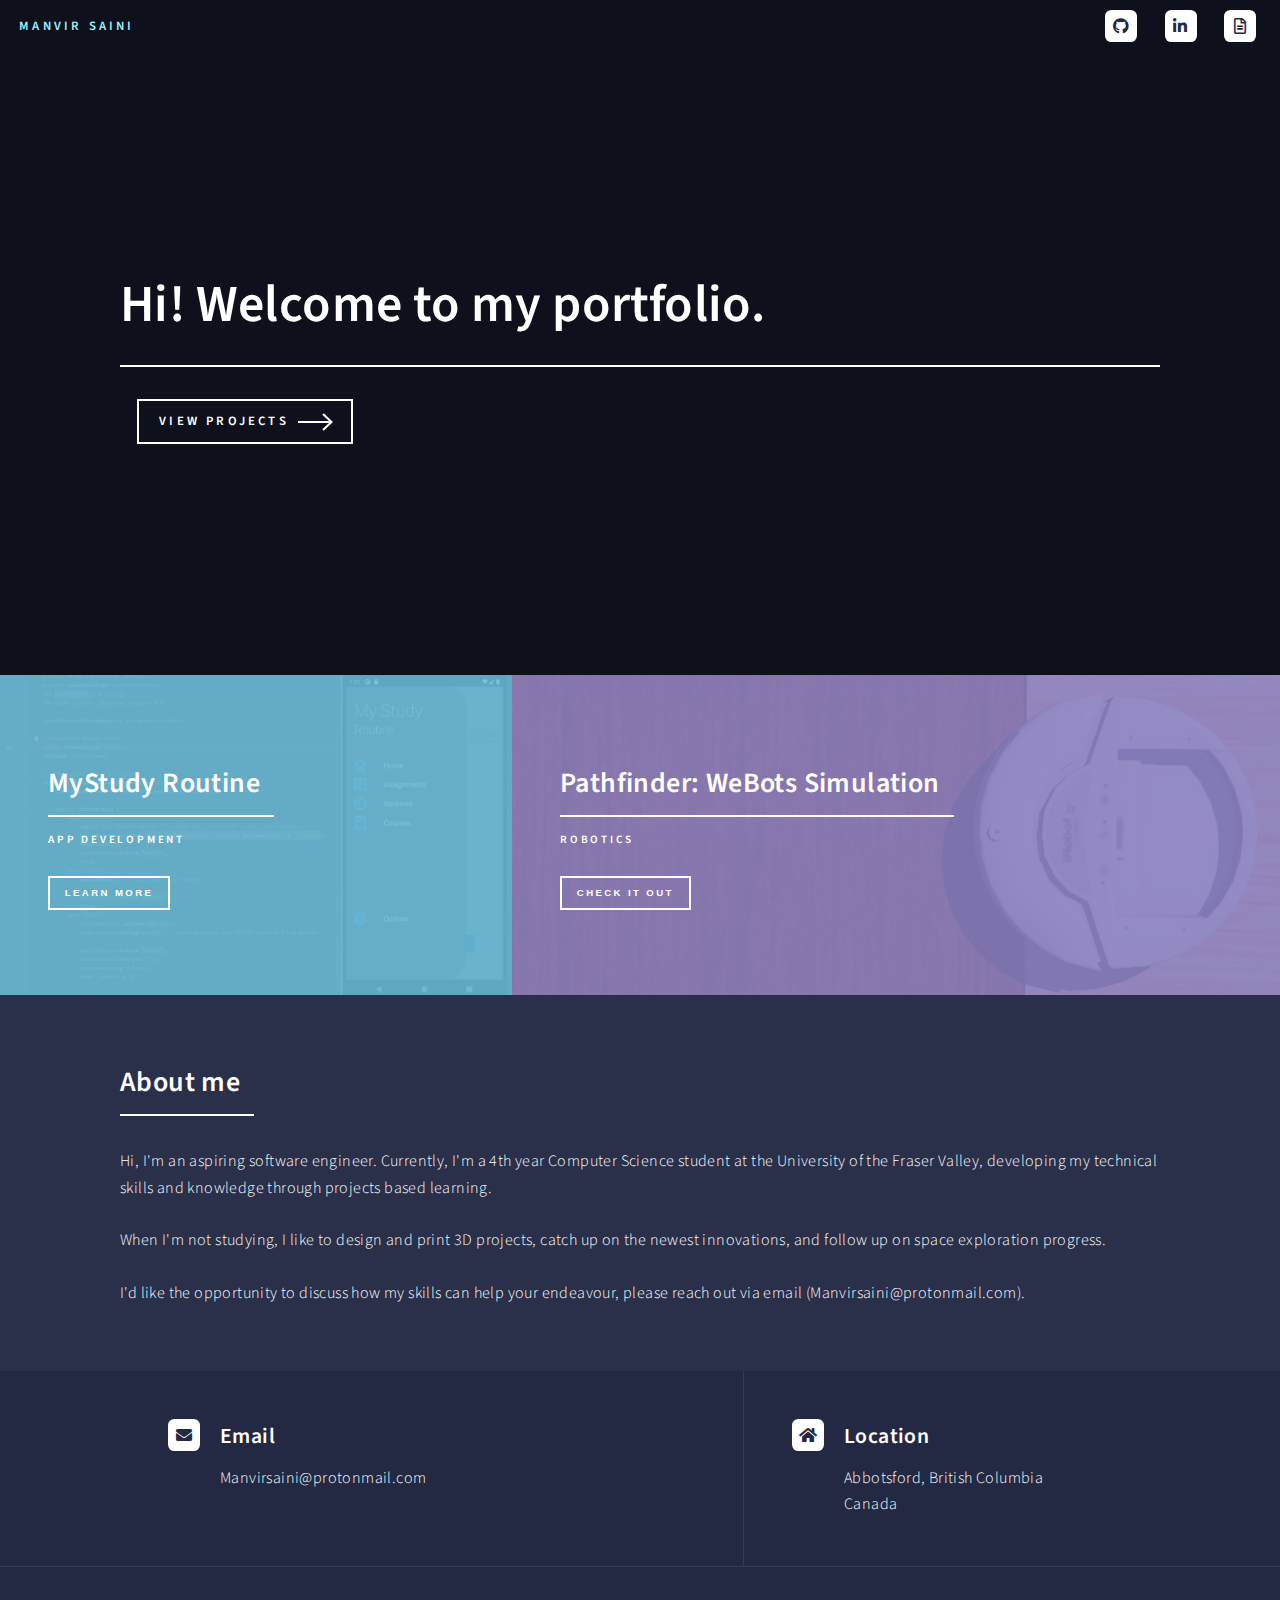
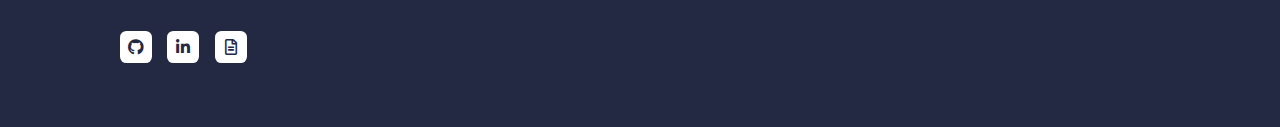
==== commit 1590fe32: "Added learn more buttons for projects" ====
--- a/index.html
+++ b/index.html
@@ -44,7 +44,7 @@
 						</div>
 						<div class="inner">
 							<header class="major">
-								<h1>Hi, Welcome to my portfolio.</h1>
+								<h1>Hi! Welcome to my portfolio.</h1>
 							</header>
 							<div class="content">
 								<p> </p>
@@ -57,17 +57,21 @@
 
 				<!-- Main -->
 					<div id="main">
-
 						<!-- One -->
 							<section id="one" class="tiles">
 								<!-- ###  App Development  ### -->
+								
 								<article>
 									<span class="image">
 										<img src="images/App_Navi.jpg" alt="" />
 									</span>
 									<header class="major">
-										<h3><a href="#" id="myBtn" class="btn">MyStudy Routine</a></h3>
+										<h3>MyStudy Routine</h3>
 										<p>App Development</p>
+										<br>
+										<button href="#" id="myBtn" class="small">
+											Learn More
+										</button>
 									</header>
 
 									<!-- The Modal -->
@@ -106,7 +110,7 @@
 														<ul class="icons">
 															<span><li>Written in Java <i class="icon brands alt fa-java"></i></li></span>
 
-															<span><li>Learn More: <a href="https://github.com/manvirSaini/Comp370-Infinity" class="icon brands alt fa-github"><span class="label">GitHub</span></a></li></span>
+															<span><li>On Github: <a href="https://github.com/manvirSaini/Comp370-Infinity" class="icon brands alt fa-github"><span class="label">GitHub</span></a></li></span>
 															
 														</ul>
 													</section>
@@ -123,9 +127,12 @@
 										<img src="images/Rumba.jpg" alt="" />
 									</span>
 									<header class="major">
-										<h3><a href="#" id="myBtn2" class="btn">Pathfinder: WeBots Simulation</a></h3>
+										<h3>Pathfinder: WeBots Simulation</h3>
 										<p>Robotics</p>
-
+										<br>
+										<button href="#" id="myBtn2" class="small">
+											Check it out
+										</button>
 									</header>
 
 									<!-- The Modal -->
--- a/assets/css/main.css
+++ b/assets/css/main.css
@@ -148,7 +148,6 @@
 		-webkit-transition: color 0.2s ease-in-out, border-bottom-color 0.2s ease-in-out;
 		-ms-transition: color 0.2s ease-in-out, border-bottom-color 0.2s ease-in-out;
 		transition: color 0.2s ease-in-out, border-bottom-color 0.2s ease-in-out;
-		border-bottom: dotted 1px;
 		color: inherit;
 		text-decoration: none;
 	}
@@ -2760,6 +2759,10 @@
 			.tiles article header {
 				position: relative;
 				z-index: 3;
+			}
+
+			.tiles article > button{
+				position: center;
 			}
 
 			.tiles article h3 {
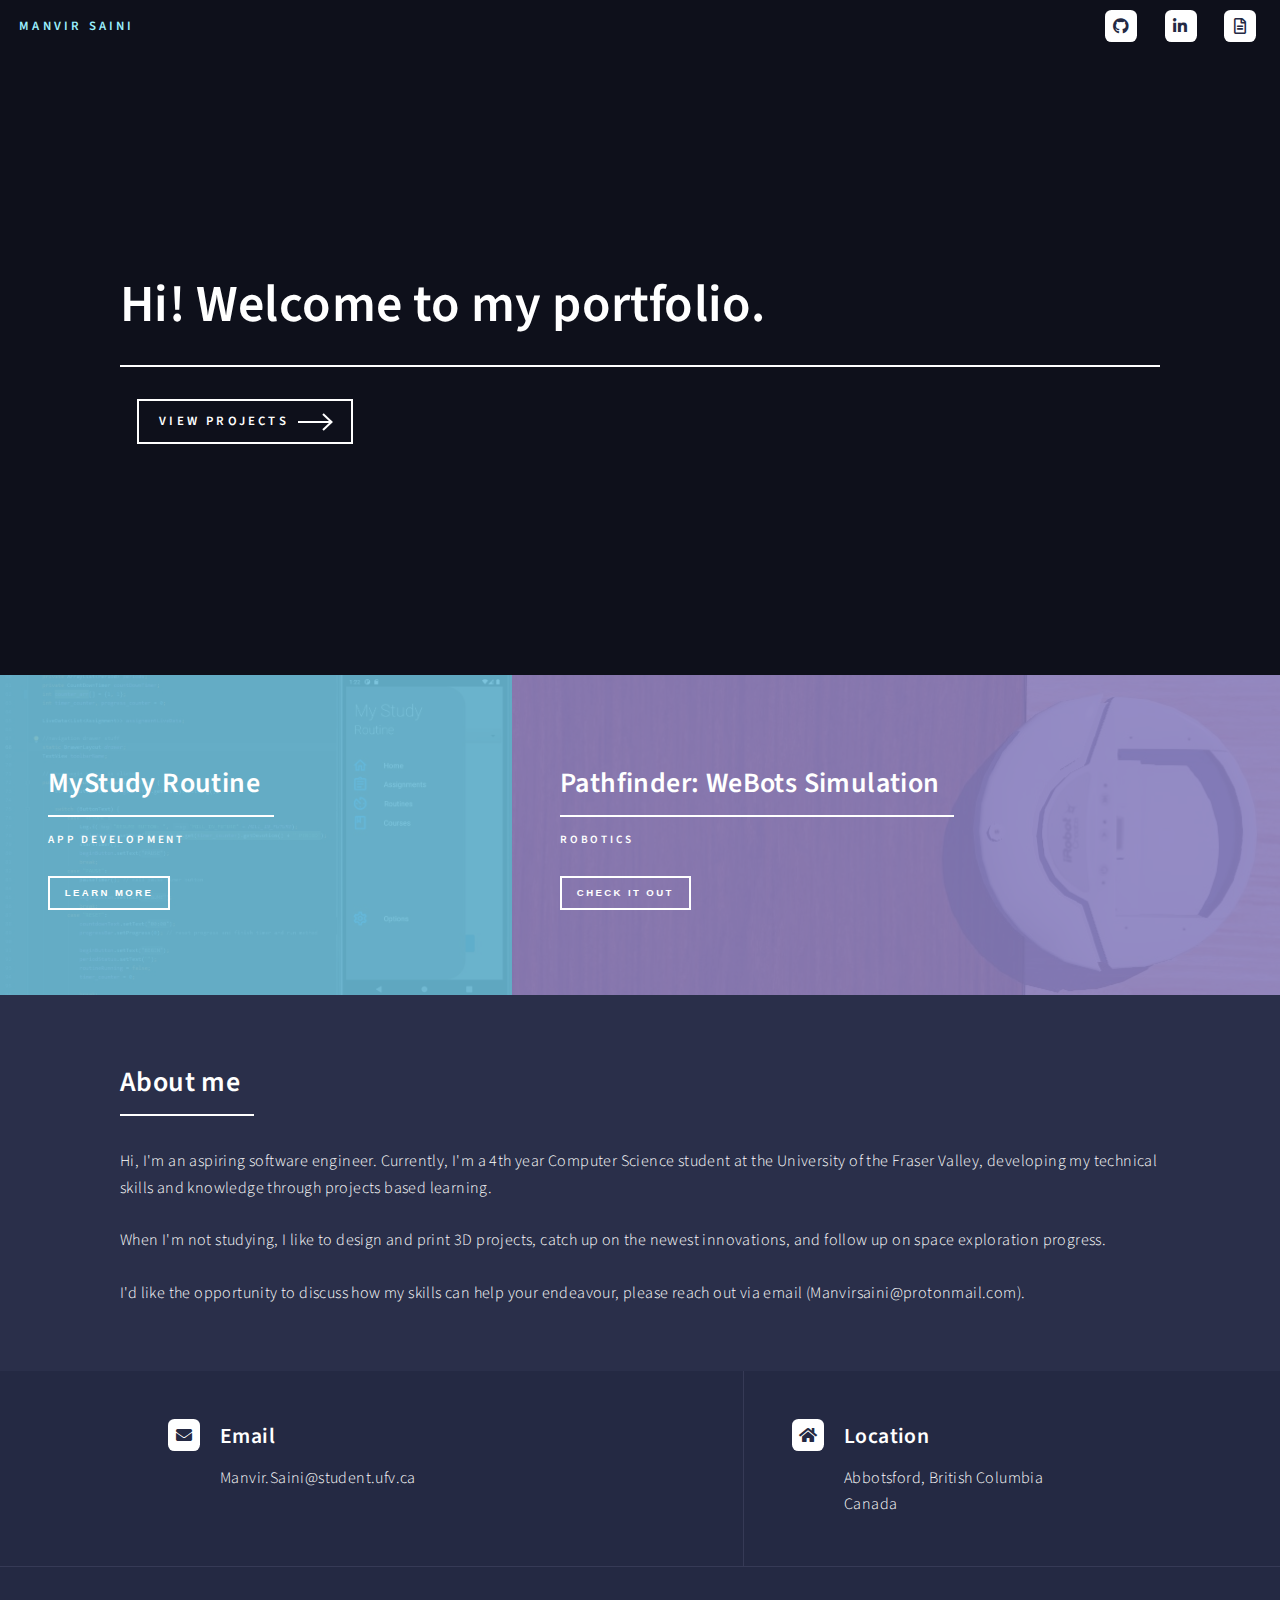
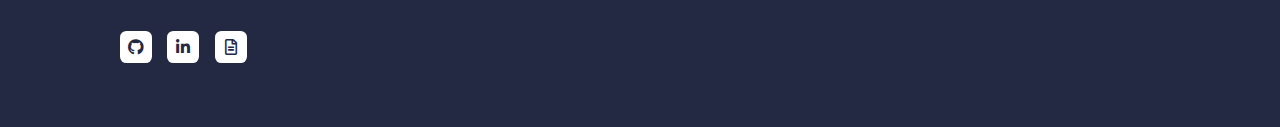
==== commit e12fbf8d: "Updated Contact Email" ====
--- a/index.html
+++ b/index.html
@@ -279,7 +279,7 @@
 									<div class="contact-method">
 										<span class="icon solid alt fa-envelope"></span>
 										<h3>Email</h3>
-										<span >Manvirsaini@protonmail.com</span>
+										<span>Manvir.Saini@student.ufv.ca</span>
 									</div>
 								</section>
 							</section>
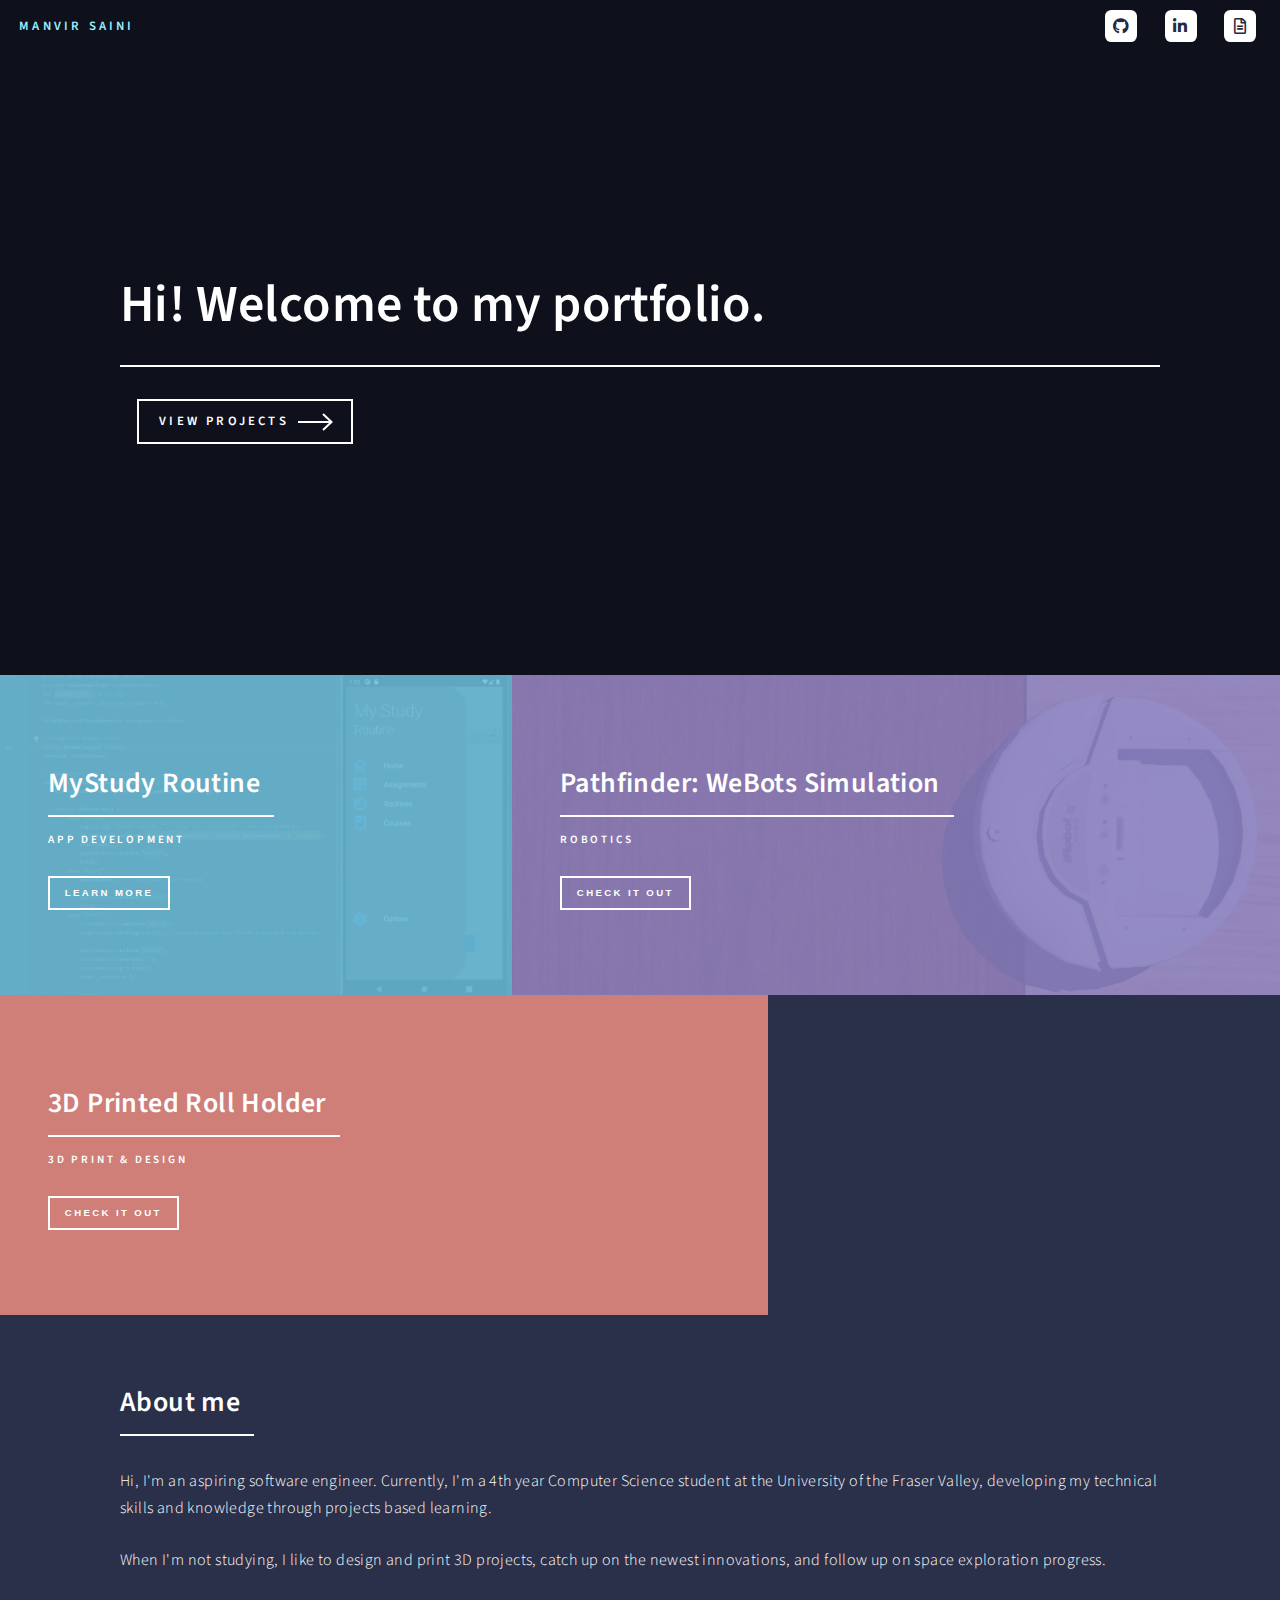
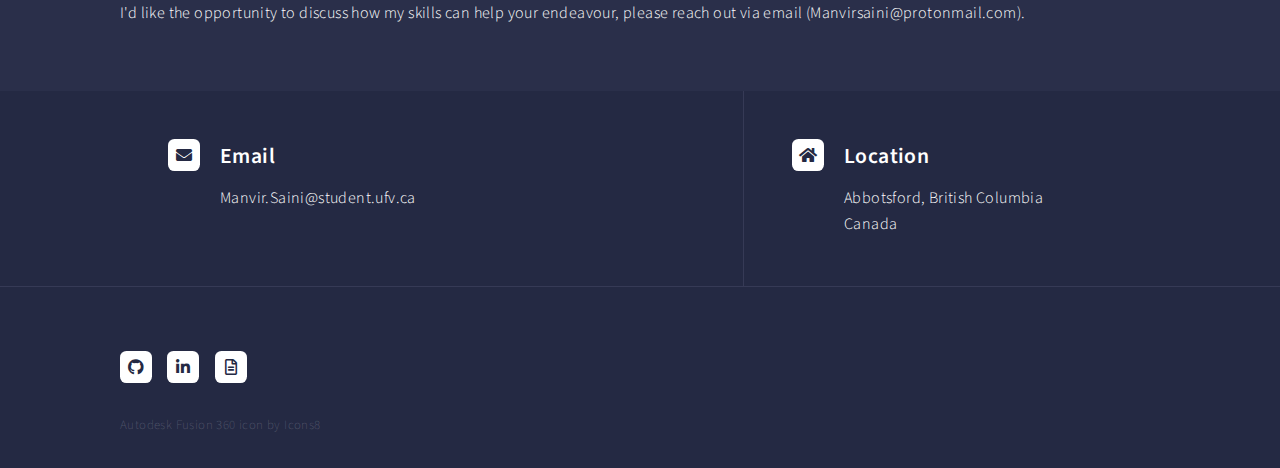
==== commit ad08debc: "Added 3D print project" ====
--- a/index.html
+++ b/index.html
@@ -210,17 +210,94 @@
 
 								</article>
 
-								<!-- <article>
+
+								<!-- 3D Print -->
+								<article>
 									<span class="image">
 										<img src="images/pic03.jpg" alt="" />
 									</span>
 									<header class="major">
-										<h3><a href="landing.html" class="link">Magna</a></h3>
-										<p>Lorem etiam nullam</p>
-									</header>
+										<h3>3D Printed Roll Holder</h3>
+										<p>3D Print & Design</p>
+										<br>
+										<button href="#" id="myBtn3" class="small">
+											Check it out
+										</button>
+									</header>
+
+									<!-- The Modal -->
+									<div id="myModal" class="modal">
+										<!-- Modal content -->
+										<div class="modal-content3">
+											<div class="modal-header">
+												<span class="close">&times;</span>
+												<li><h3>Roll Holder</h3></li>
+											</div>
+											<div class="modal-grid">
+												<div>
+													<!-- Slideshow container -->
+													<div class="slideshow-container">
+
+														<!-- Full-width images with number and caption text -->
+														<div class="mySlides fade">
+															<div class="numbertext">1 / 3</div>
+															<img src="" style="width:100%">
+															
+														</div>
+													
+														<div class="mySlides fade">
+															<div class="numbertext">2 / 3</div>
+															<img src="" style="width:100%">
+															
+														</div>
+													
+														<div class="mySlides fade">
+															<div class="numbertext">3 / 3</div>
+															<img src="" style="width:100%">
+															
+														</div>
+													
+														<!-- Next and previous buttons
+														<a class="back" onclick="plusSlides(-1)">&#10094;</a>
+														<a class="forward" onclick="plusSlides(1)">&#10095;</a> -->
+													</div>
+													
+													
+													<!-- The dots/circles -->
+													<!-- <div style="text-align:center">
+														<span class="dot" onclick="currentSlide(1)"></span>
+														<span class="dot" onclick="currentSlide(2)"></span>
+														<span class="dot" onclick="currentSlide(3)"></span>
+													</div> -->
+												</div>
+												<div>
+													<div>
+														<h3>About</h3>
+														<P></P>
+														
+													</div>
+													<div>
+														<h3>What I learned</h3>
+														<ul>
+															<li>TODO</li>
+															<li>TODO</li>
+															<li>TODO</li>
+														</ul>
+													</div>
+													<section>
+														<ul class="icons">
+															<span><li>Designed with Fusion 360 <img src="https://img.icons8.com/color/24/000000/autodesk-fusion-360.png"/></li></span>
+
+															<span><li>Check it out : <a href="" class="fas fa-arrow-alt-circle-down"></span></a></li></span>
+														</ul>
+													</section>
+												</div>
+											</div>
+										</div>
 								</article>
 
-								<article>
+
+								<!-- <article>
 									<span class="image">
 										<img src="images/pic04.jpg" alt="" />
 									</span>
@@ -279,7 +356,7 @@
 									<div class="contact-method">
 										<span class="icon solid alt fa-envelope"></span>
 										<h3>Email</h3>
-										<span>Manvir.Saini@student.ufv.ca</span>
+										<span >Manvir.Saini@student.ufv.ca</span>
 									</div>
 								</section>
 							</section>
@@ -305,6 +382,11 @@
 								<li><a href="https://ca.linkedin.com/in/manvir-saini-23b30820a?challengeId=AQHy5572lwQhQQAAAXobe3FJ_lUNrQV_htCx8mKEVJ9C26SZuJfIcBvUyEwYtkXVBlSpKmvlD-Rg9SyqmaAj_BFJc_qrAPIp_A&submissionId=27fd4845-d875-8916-86c9-74bd8c653137" class="icon brands alt fa-linkedin-in"><span class="label">LinkedIn</span></a></li>
 								<li><a href="Coop Resume - Manvir Saini (4).pdf" class="icon regular alt fa-file-alt"><span class="label">Resume</span></a></li>
 							</ul>
+							<div class="copyright">
+								<li>
+									<a href="https://icons8.com/icon/MoludY3TEjpx/autodesk-fusion-360">Autodesk Fusion 360 icon by Icons8</a>
+								</li>
+							</div>
 						</div>
 					</footer>
 
--- a/assets/css/main.css
+++ b/assets/css/main.css
@@ -3994,6 +3994,15 @@
   }
 
   .modal-content2 {
+	background-color: #242943;
+	margin: auto;
+	padding: 30px;
+	border: 5px solid #3e4875;
+	border-radius: 45px;
+	width: 80%;
+  }
+  
+  .modal-content3 {
 	background-color: #242943;
 	margin: auto;
 	padding: 30px;
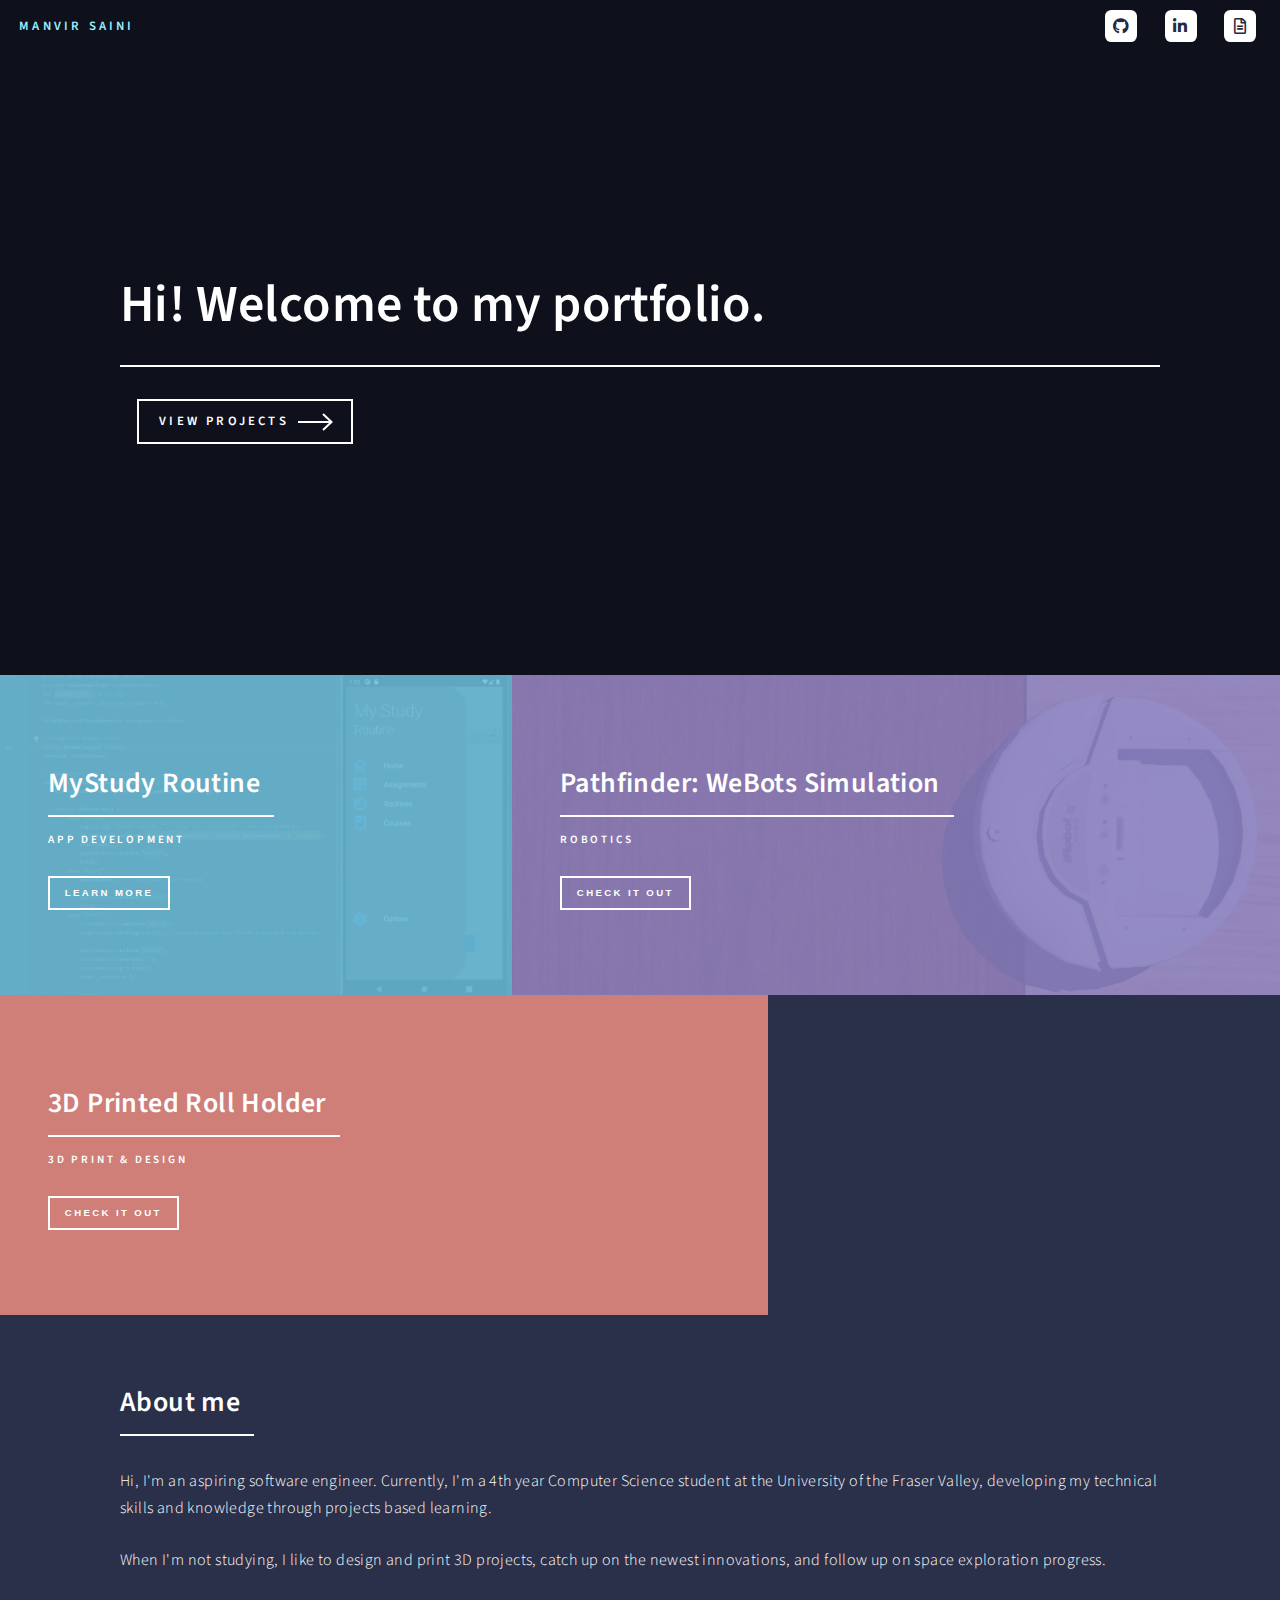
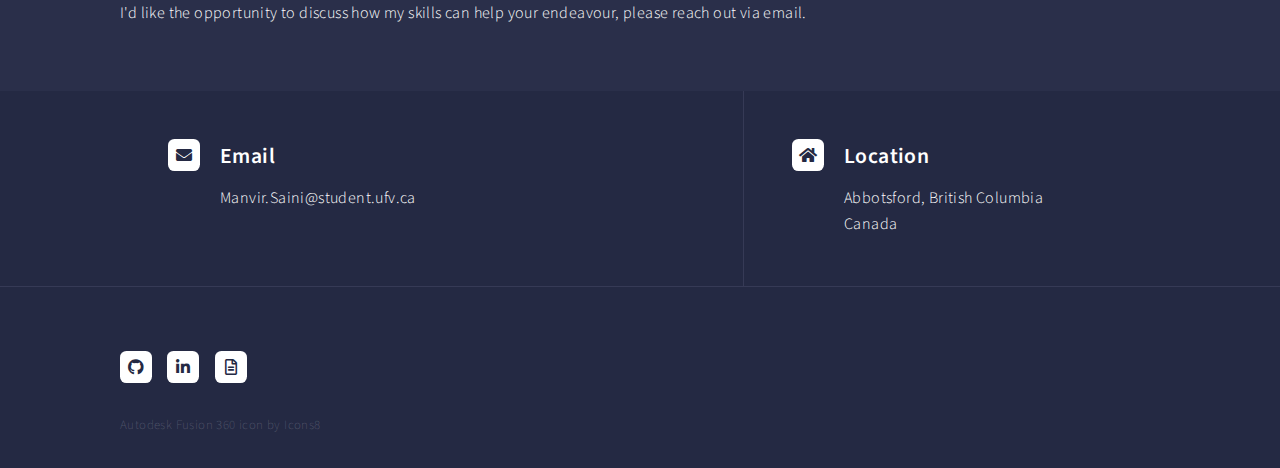
==== commit b6bd22f3: "Merge branch 'master' of https://github.com/manvirSaini/manvirSaini.github.io" ====
--- a/index.html
+++ b/index.html
@@ -339,7 +339,7 @@
 									When I'm not studying, I like to design and print 3D projects, catch up on the newest innovations, and follow up on space exploration progress. 
 										
 									<br><br>
-									I'd like the opportunity to discuss how my skills can help your endeavour, please reach out via email (Manvirsaini@protonmail.com). </p>
+									I'd like the opportunity to discuss how my skills can help your endeavour, please reach out via email. </p>
 									<!-- <ul class="actions">
 										<li><a href="landing.html" class="button next">Get Started</a></li>
 									</ul> -->
@@ -356,7 +356,7 @@
 									<div class="contact-method">
 										<span class="icon solid alt fa-envelope"></span>
 										<h3>Email</h3>
-										<span >Manvir.Saini@student.ufv.ca</span>
+										<span>Manvir.Saini@student.ufv.ca</span>
 									</div>
 								</section>
 							</section>
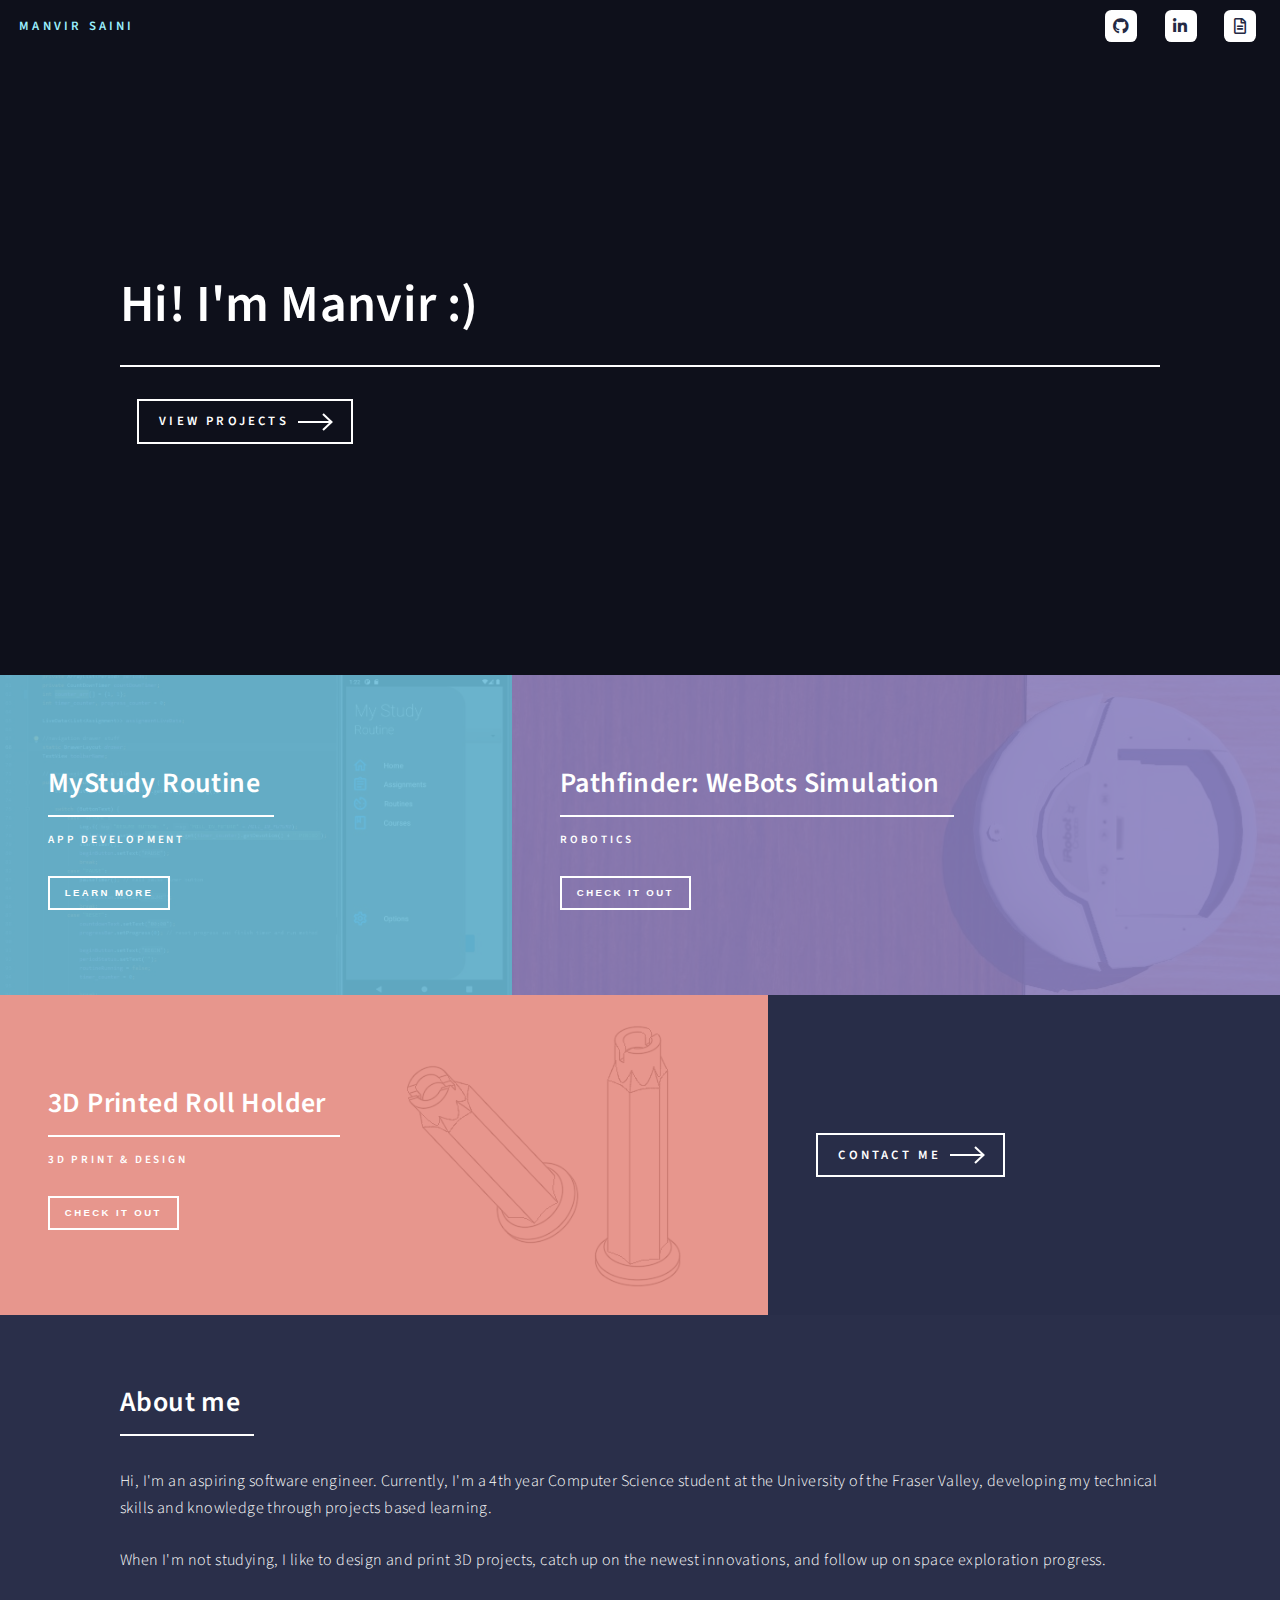
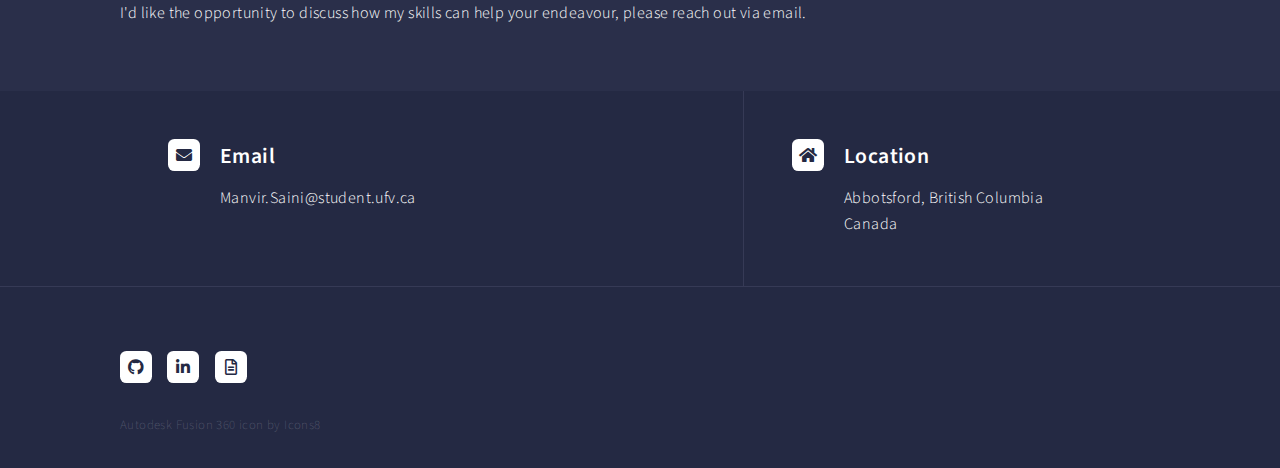
==== commit 5cb1956b: "Finished 3D print project" ====
--- a/index.html
+++ b/index.html
@@ -44,7 +44,7 @@
 						</div>
 						<div class="inner">
 							<header class="major">
-								<h1>Hi! Welcome to my portfolio.</h1>
+								<h1>Hi! I'm Manvir :)</h1>
 							</header>
 							<div class="content">
 								<p> </p>
@@ -214,7 +214,7 @@
 								<!-- 3D Print -->
 								<article>
 									<span class="image">
-										<img src="images/pic03.jpg" alt="" />
+										<img src="images/3DRoller.png" alt="" />
 									</span>
 									<header class="major">
 										<h3>3D Printed Roll Holder</h3>
@@ -235,60 +235,28 @@
 											</div>
 											<div class="modal-grid">
 												<div>
-													<!-- Slideshow container -->
-													<div class="slideshow-container">
-
-														<!-- Full-width images with number and caption text -->
-														<div class="mySlides fade">
-															<div class="numbertext">1 / 3</div>
-															<img src="" style="width:100%">
-															
-														</div>
-													
-														<div class="mySlides fade">
-															<div class="numbertext">2 / 3</div>
-															<img src="" style="width:100%">
-															
-														</div>
-													
-														<div class="mySlides fade">
-															<div class="numbertext">3 / 3</div>
-															<img src="" style="width:100%">
-															
-														</div>
-													
-														<!-- Next and previous buttons
-														<a class="back" onclick="plusSlides(-1)">&#10094;</a>
-														<a class="forward" onclick="plusSlides(1)">&#10095;</a> -->
-													</div>
-													
-													
-													<!-- The dots/circles -->
-													<!-- <div style="text-align:center">
-														<span class="dot" onclick="currentSlide(1)"></span>
-														<span class="dot" onclick="currentSlide(2)"></span>
-														<span class="dot" onclick="currentSlide(3)"></span>
-													</div> -->
+													<img src="images/VID-20210715-WA0003.gif"/>
+													<img src="images/Rollers.jpg"/>
 												</div>
 												<div>
 													<div>
 														<h3>About</h3>
-														<P></P>
+														<P>A replacement roll holder for label making, when an original roll holder(blue) went missing at my dad's work I was tasked with creating a working replacement that did not require a metal strip to bite into the roll. Using my alphawise U30 and some PLA I was able to come up with this six-pointed design which has been working flawlessly. </P>
 														
 													</div>
 													<div>
 														<h3>What I learned</h3>
 														<ul>
-															<li>TODO</li>
-															<li>TODO</li>
-															<li>TODO</li>
+															<li>Creating an object design suited for its material</li>
+															<li>Developing a strong part for lasting use</li>
+															<li>Prototyping to find the best design</li>
 														</ul>
 													</div>
 													<section>
 														<ul class="icons">
 															<span><li>Designed with Fusion 360 <img src="https://img.icons8.com/color/24/000000/autodesk-fusion-360.png"/></li></span>
 
-															<span><li>Check it out : <a href="" class="fas fa-arrow-alt-circle-down"></span></a></li></span>
+															<span><li>STL: <a href="images/3DRoller.stl" class="fas fa-arrow-alt-circle-down"></span></a></li></span>
 														</ul>
 													</section>
 												</div>
@@ -297,15 +265,17 @@
 								</article>
 
 
-								<!-- <article>
-									<span class="image">
-										<img src="images/pic04.jpg" alt="" />
-									</span>
-									<header class="major">
-										<h3><a href="landing.html" class="link">Ipsum</a></h3>
-										<p>Nisl sed aliquam</p>
-									</header>
-								</article> -->
+								<article>
+									<span class="image">
+										<img src="" alt="" />
+									</span>
+									
+									<header class="major">
+										<ul class="actions">
+											<li><a href="#two" class="button next scrolly">Contact Me</a></li>
+										</ul>
+									</header>
+								</article>
 
 								<!-- <article>
 									<span class="image">
--- a/assets/css/main.css
+++ b/assets/css/main.css
@@ -2844,7 +2844,8 @@
 			}
 
 			.tiles article:nth-child(6n - 2):before {
-				background-color: #e7b788;
+				background-color: clear;
+				/* background-color: #e7b788; */
 			}
 
 			.tiles article:nth-child(6n - 1):before {
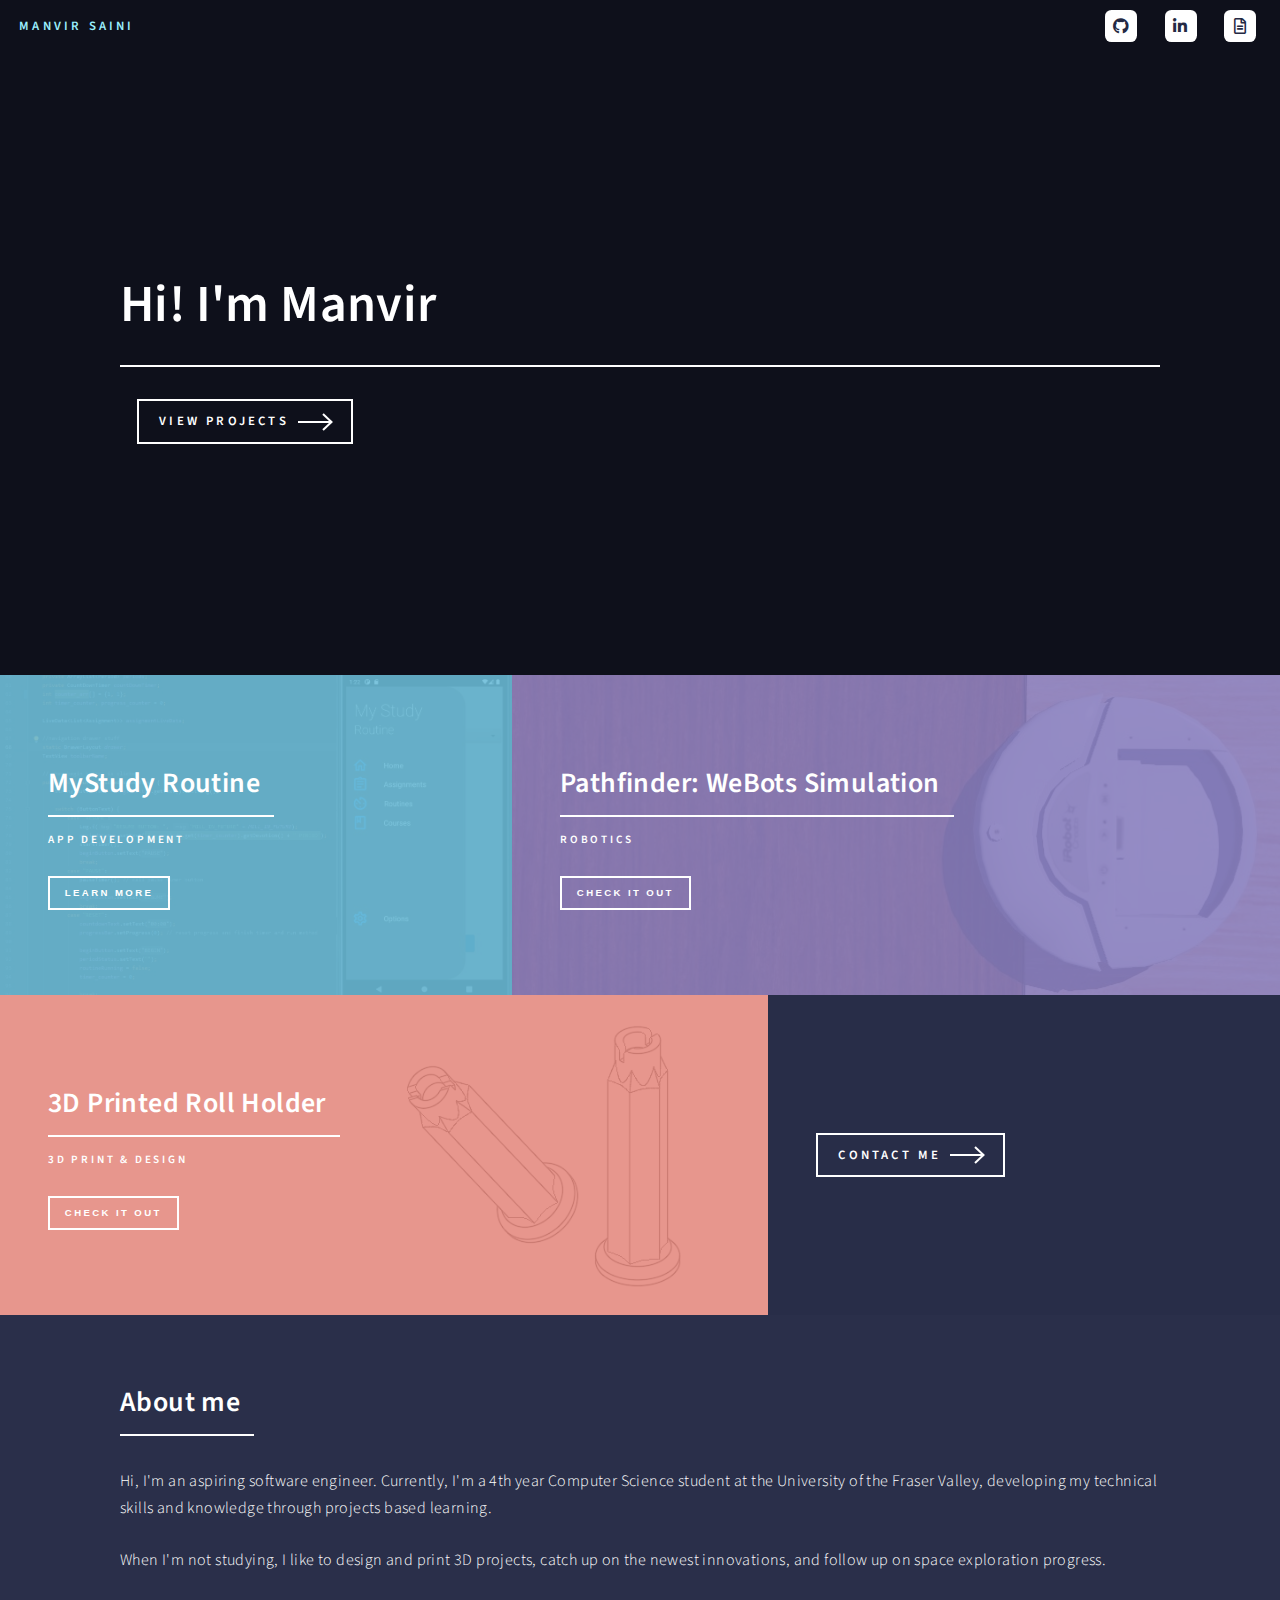
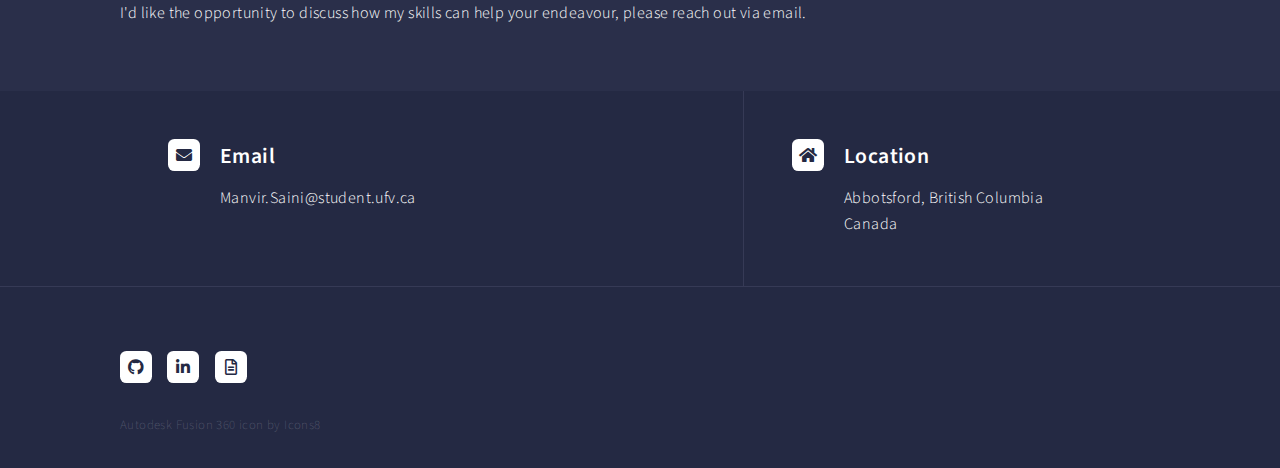
==== commit de51d5df: "Removed smiley face from title" ====
--- a/index.html
+++ b/index.html
@@ -44,7 +44,7 @@
 						</div>
 						<div class="inner">
 							<header class="major">
-								<h1>Hi! I'm Manvir :)</h1>
+								<h1>Hi! I'm Manvir </h1>
 							</header>
 							<div class="content">
 								<p> </p>
--- a/assets/css/main.css
+++ b/assets/css/main.css
@@ -2844,7 +2844,7 @@
 			}
 
 			.tiles article:nth-child(6n - 2):before {
-				background-color: clear;
+				background-color: clear; 
 				/* background-color: #e7b788; */
 			}
 
